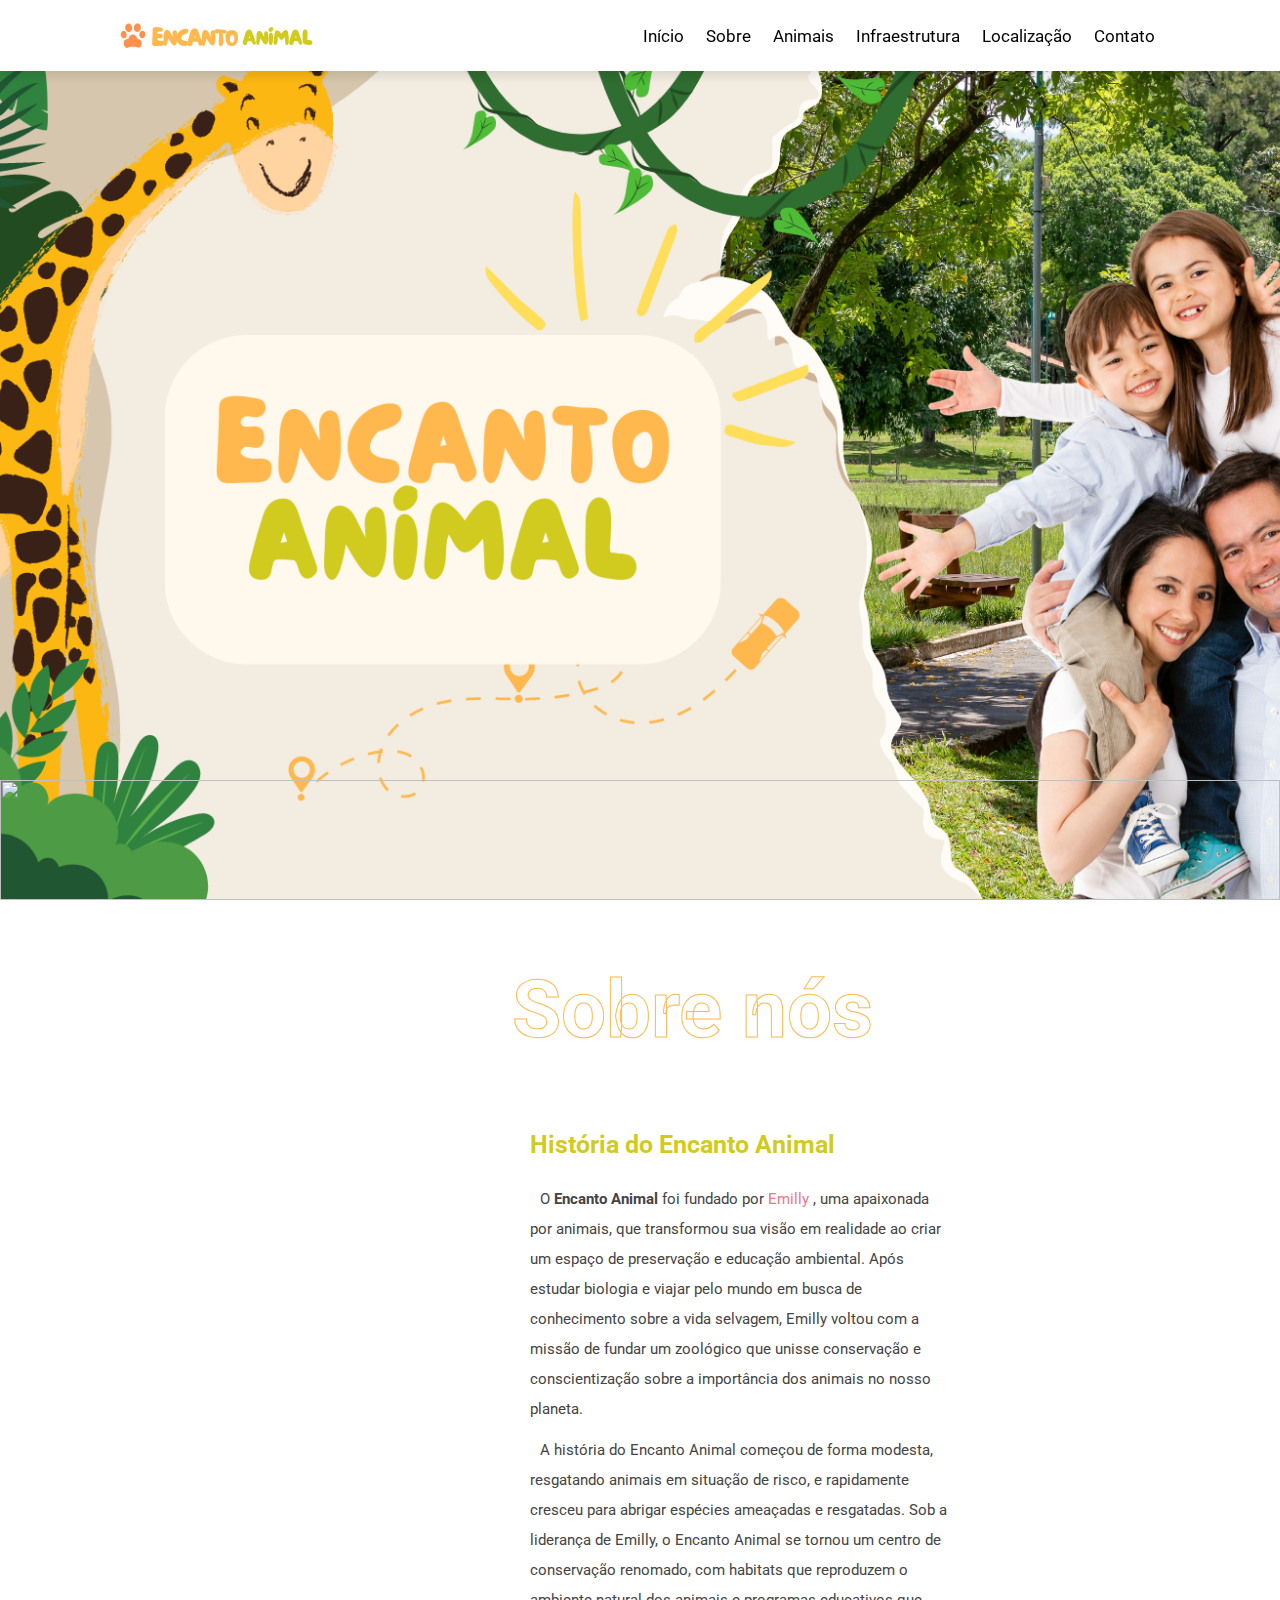
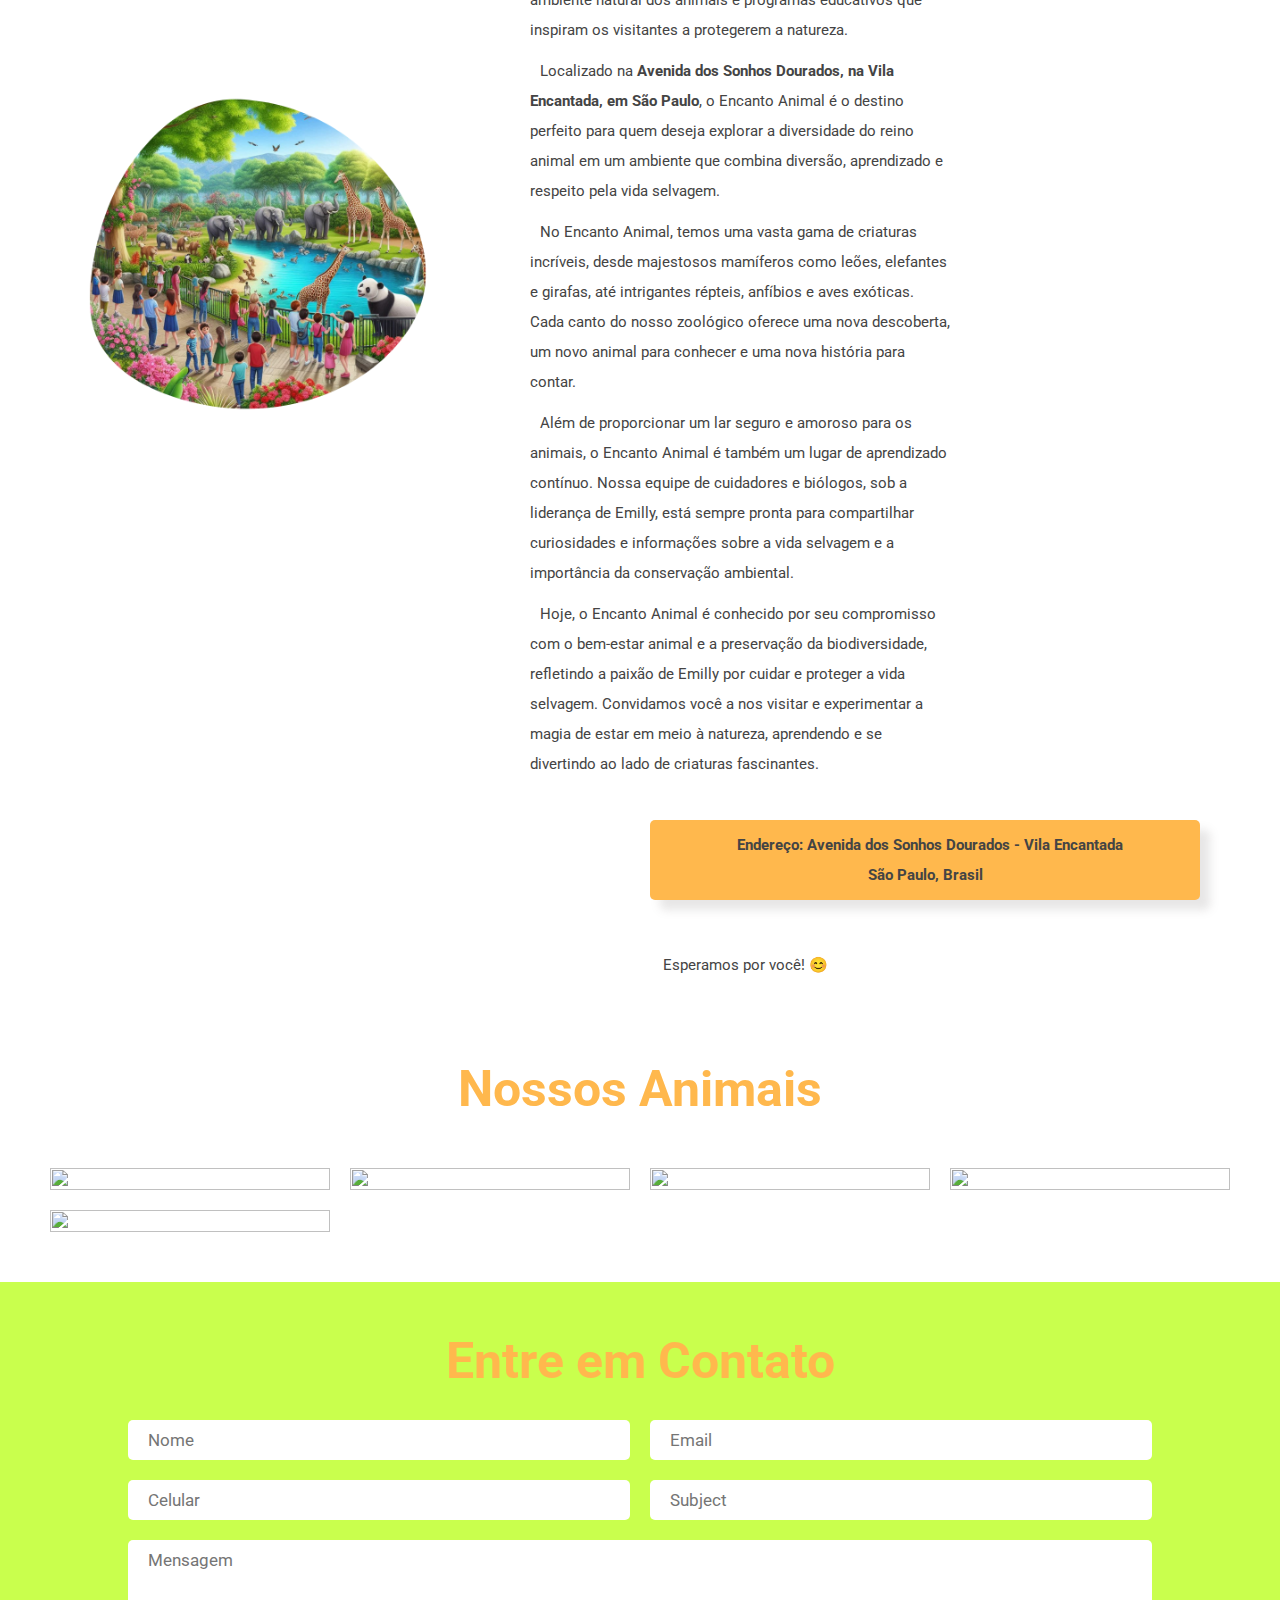
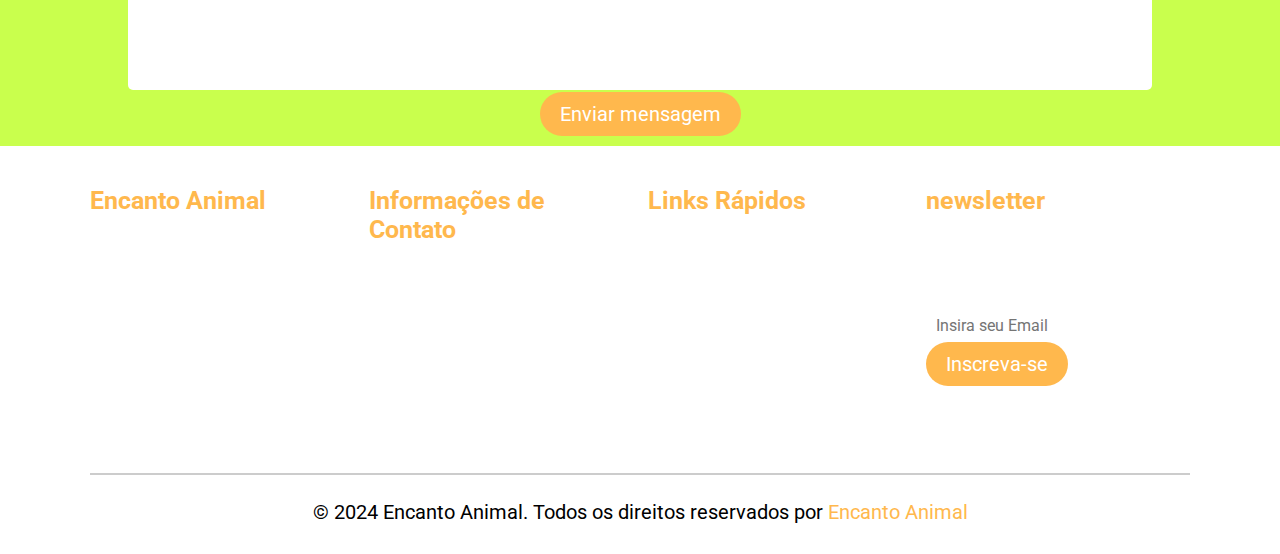
==== index.html @ f7ef031a "commit 27/08" ====
<!DOCTYPE html>
<html lang="pt-br">
<head>
    <meta charset="UTF-8">
    <meta http-equiv="X-UA-Compatible" content="IE=edge">
    <meta name="viewport" content="width=device-width, initial-scale=1.0">
    <title>Encanto Animal</title>
    <link rel="stylesheet" href="styles/style.css">
    <link rel="stylesheet" href="https://fonts.googleapis.com/css2?family=Material+Symbols+Outlined:opsz,wght,FILL,GRAD@24,400,0,0" />
    <link rel="stylesheet" href="https://unpkg.com/leaflet/dist/leaflet.css" />
    <link rel="shortcut icon" href="img/icon.png" type="image/x-icon">

</head>
<body>
    <main>
        <header class="header">
            <a href="#" class="logo"> <img src="img/logo.png" alt="" width="200px"></a>
            <nav class="navbar">
                <a href="#home">Início</a>
                <a href="#about">Sobre</a>
                <a href="#animais">Animais</a>
                <a href="#animais">Infraestrutura</a>
                <a href="#animais">Localização</a>
                <a href="#contact">Contato</a>
            </nav>
            <!-- <div class="icons">
                <div id="login-btn" class="fas fa-user"></div>
                <div id="menu-btn" class="fas fa-bars"></div>
            </div> -->
        </header>

        <section class="home" id="home">
            <!-- <div class="content">
                <h3>enjoy the wonderful <br>
                adventure of the <br> animals</h3>
                <a href="#" class="btn"> meet teh zoo</a>
            </div> -->
            <img src="img/bottom_wave.png" alt="" class="wave">

        </section>

        <section class="about" id="about">

            <h2 class="deco-title">Sobre nós</h2>

            <article class="box-container">

                <div class="image">
                    <img src="img/about2.png" alt="">
                </div>

                <div class="content">
                    <h3 class="title"> História do Encanto Animal</h3>
                        <p>O <strong>Encanto Animal</strong> foi fundado por<a href="https://github.com/emillymoitinho" target="_blank"> Emilly </a>, uma apaixonada por animais, que transformou sua visão em realidade ao criar um espaço de preservação e educação ambiental. Após estudar biologia e viajar pelo mundo em busca de conhecimento sobre a vida selvagem, Emilly voltou com a missão de fundar um zoológico que unisse conservação e conscientização sobre a importância dos animais no nosso planeta.</p> <br>
                        <p>A história do Encanto Animal começou de forma modesta, resgatando animais em situação de risco, e rapidamente cresceu para abrigar espécies ameaçadas e resgatadas. Sob a liderança de Emilly, o Encanto Animal se tornou um centro de conservação renomado, com habitats que reproduzem o ambiente natural dos animais e programas educativos que inspiram os visitantes a protegerem a natureza.</p> <br>
                        <p>Localizado na <strong>Avenida dos Sonhos Dourados, na Vila Encantada, em São Paulo</strong>, o Encanto Animal é o destino perfeito para quem deseja explorar a diversidade do reino animal em um ambiente que combina diversão, aprendizado e respeito pela vida selvagem.</p> <br>
                    
                        <p>No Encanto Animal, temos uma vasta gama de criaturas incríveis, desde majestosos mamíferos como leões, elefantes e girafas, até intrigantes répteis, anfíbios e aves exóticas. Cada canto do nosso zoológico oferece uma nova descoberta, um novo animal para conhecer e uma nova história para contar.</p> <br>
                        <p>Além de proporcionar um lar seguro e amoroso para os animais, o Encanto Animal é também um lugar de aprendizado contínuo. Nossa equipe de cuidadores e biólogos, sob a liderança de Emilly, está sempre pronta para compartilhar curiosidades e informações sobre a vida selvagem e a importância da conservação ambiental.</p> <br>
                        <p>Hoje, o Encanto Animal é conhecido por seu compromisso com o bem-estar animal e a preservação da biodiversidade, refletindo a paixão de Emilly por cuidar e proteger a vida selvagem. Convidamos você a nos visitar e experimentar a magia de estar em meio à natureza, aprendendo e se divertindo ao lado de criaturas fascinantes.</p>
                    <br>
                    <p class="destaque">Endereço: Avenida dos Sonhos Dourados - Vila Encantada <br>
                        São Paulo, Brasil</p>

                    <p class="destaque2">Esperamos por você! 😊
                    </p>


                    <!-- <div class="icons-container">
                        <div class="icons">
                            <i class="fas fa-graduation-cap"></i>
                            <h3>we educate</h3>
                        </div>
                        <div class="icons">
                            <i class="fas fa-bullhorn"></i>
                            <h3>we play</h3>
                        </div>
                        <div class="icons">
                            <i class="fas fa-book-opn"></i>
                            <h3>getting to know</h3>
                        </div>
                    <div> -->
                       
                </div>

            </article>

        </section>

        <section class="animais" id="animais">

            <h2 class="heading"> Nossos Animais</h2>
    
            <div class="box-container">
    
                <div class="box">
                    
                    <a href="animais/aves.html" target="_blank">
                        <img src="img/aves.jpg" alt="">
                        <div class="content">
                        <h3>Aves</h3>
                        <a href="animais/aves.html" class="btn" target="_blanck">Mais detalhes</a>
                    </div>
                    </a>
                </div>
    
                <div class="box">
                    <img src="img/repteis.jpg" alt="">
                    <a href="animais/repteis.html" target="_blank">
                        <div class="content">
                            <h3>Répteis</h3>
                            <a href="animais/repteis.html" class="btn" target="_blanck">Mais detalhes</a>
                        </div>
                    </a>
                </div>
    
                <div class="box">
                    <img src="img/mamiferos.jpg" alt="">
                    <a href="animais/mamiferos.html" target="_blank">
                        <div class="content">
                            <h3>Mamíferos</h3>
                            <a href="animais/mamiferos.html" class="btn" target="_blanck">Mais detalhes</a>
                        </div>
                    </a>
                </div>
    
                <div class="box">
                    <img src="img/peixe.jpg" alt="">
                    <a href="animais/peixes.html" target="_blank">
                        <div class="content">
                            <h3>Peixes</h3>
                            <a href="animais/peixes.html" target="_blank" class="btn">Mais detalhes</a>
                        </div>
                    </a>
                </div>

                <div class="box">
                    <img src="img/anfibios.jpeg" alt="">
                    <a href="animais/anfibios.html" target="_blank">
                        <div class="content">
                            <h3>Anfíbios</h3>
                            <a href="animais/anfibios.html" class="btn" target="_blanck">Mais detalhes</a>
                        </div>
                    </a>
                </div>
    
            </div>
    
        </section>

        <!-- LOCALIZAÇÃO 
        <section class="local">
            <h2 class="heading">Localização</h2>

            <div class="local">
                <p> Estamos Localizados em: </p>
                <p>Rua Avenida dos Sonhos Dourados, Vila Encantada - São Paulo - Brasil</p>
            </div>

            <div id="map"></div> 
        </section> -->

  <!-- <script src="https://unpkg.com/leaflet/dist/leaflet.js"></script>
  <script>
    // Inicialize o mapa com coordenadas fictícias e nível de zoom
    var map = L.map('map').setView([-23.5505, -46.6333], 13);

    // Adicione a camada de tile do OpenStreetMap
    L.tileLayer('https://{s}.tile.openstreetmap.org/{z}/{x}/{y}.png', {
      attribution: '&copy; <a href="https://www.openstreetmap.org/copyright">OpenStreetMap</a> contributors'
    }).addTo(map);

    // Adicione um marcador com uma pop-up
    L.marker([-23.5505, -46.6333]).addTo(map)
      .bindPopup('Avenida dos Sonhos Dourados, Vila Encantada, São Paulo, Brasil')
      .openPopup();
  </script> -->

  <section class="contact" id="contact">

    <h2 class="headingContact">Entre em Contato</h2>

    <form action="">

        <div class="inputBox">
            <input type="text" placeholder="Nome">
            <input type="email" placeholder="Email">
        </div>

        <div class="inputBox">
            <input type="number" placeholder="Celular">
            <input type="text" placeholder="subject">
        </div>

        <textarea name="" id="" cols="30" rows="10" placeholder="Mensagem"></textarea>

        <a href="#" class="btn">Enviar mensagem</a>

    </form>

</section>


<section class="footer">

    <div class="box-container">

        <div class="box">
            <h3><i class="fas fa-paw"></i> Encanto Animal</h3>
            <p>Lorem ipsum dolor sit amet consectetur adipisicing elit.</p>
            <p class="links"><i class="fas fa-clock"></i>Segunda - Sábado</p>
            <p class="days">7:00AM - 20:00PM</p>
            <p class="links"><i class="fas fa-clock"></i>Domingo e Feriados</p>
            <p class="days">9:00AM - 18:00PM</p>
        </div>

        <div class="box">
            <h3>Informações de Contato</h3>
            <a href="#" class="links"><i class="fas fa-phone"></i> (11) 5555-1234</a>
            <a href="#" class="links"><i class="fas fa-phone"></i> (11) 95555-1234.</a>
            <a href="#" class="links"><i class="fas fa-envelope"></i> contato@encantoanimalzoo.com.br</a>
            <a href="#" class="links"><i class="fas fa-map-marker-alt"></i> São Paulo, Brasil</a>
        </div>

        <div class="box">
            <h3>Links Rápidos</h3>
            <a href="#" class="links"> <i class="fas fa-arrow-right"></i>Início</a>
            <a href="#" class="links"> <i class="fas fa-arrow-right"></i>Sobre</a>
            <a href="#" class="links"> <i class="fas fa-arrow-right"></i>Animais</a>
            <a href="#" class="links"> <i class="fas fa-arrow-right"></i>Infraestrutura</a>
            <a href="#" class="links"> <i class="fas fa-arrow-right"></i>Localização</a>
            <a href="#" class="links"> <i class="fas fa-arrow-right"></i>Contato</a>
        </div>

        <div class="box">
            <h3>newsletter</h3>
            <p>Inscreva-se para receber as últimas atualizações</p>
            <input type="email" placeholder="Insira seu Email" class="email">
            <a href="#" class="btn">Inscreva-se</a>
            <div class="share">
                <a href="#" class="fab fa-facebook-f"></a>
                <a href="#" class="fab fa-twitter"></a>
                <a href="#" class="fab fa-instagram"></a>
                <a href="#" class="fab fa-linkedin"></a>
            </div>
        </div>

    </div>

    <div class="credit">&copy; 2024 Encanto Animal. Todos os direitos reservados por <a href="#" class="link">Encanto Animal</a></div>

</section>

       

    </main>

</body>
</html>
---- styles/style.css ----
@charset "UTF-8";
@import url('https://fonts.googleapis.com/css2?family=Roboto:ital,wght@0,100;0,300;0,400;0,500;0,700;0,900;1,100;1,300;1,400;1,500;1,700;1,900&display=swap');

* {
    margin: 0;
    padding: 0;
    font-family: "Roboto", sans-serif;
    box-sizing: border-box;
    outline: none;
    border: none;
    text-decoration: none;
    transition: .2s linear;
}

:root {
    --main: #FFB84D ;
    --fundo: #f1e1d2;
    --preto: #000;
    --branco: #fff;
    --laranja_claro: #FFCE4D;
    --verde: #D1CB1F;
    --verde_claro: #C9FF4D;
    --sombra: 0 .5rem 1rem rgba(0, 0, 0, 0.1);

}

html {
    font-size: 10px;
    overflow-x: hidden;
    scroll-behavior: smooth;
    scroll-padding-top: 4rem;
}

html::-webkit-scrollbar {
    width: 1rem;
}

html::-webkit-scrollbar-track{
    background: transparent;
}

html::-webkit-scrollbar-thumb {
    background: var(--main);
    border-radius: 5rem;
}

.header {
    position: fixed;
    top: 0;
    left: 0;
    right: 0;
    z-index: 1000;
    background-color: var(--branco);
    box-shadow: var(--sombra);
    display: flex;
    align-items: center;
    justify-content: space-between;
    padding: 2rem 9%;
}

/* .header .logo {
 
    font-size: 2.5rem;
    font-weight: bolder;
    color: var(--preto);
    nome da logo
} */




.header  .navbar a {
    font-size: 1.7rem;
    color: var(--preto);
    margin: 0 1rem;
    cursor: pointer;
}

.header .navbar a:hover {
    /* text-decoration: underline; */
    color: var(--laranja_claro);
}

.header .icons div {
    font-size: 2.5rem;
    margin-left: 1.7rem;
    cursor: pointer;
    color: var(--preto);
}

.header .icons div:hover{
    color: var(--main)
}

#map {
    height: 500px;
    width: 50%;
    display: block;
    margin: 0 auto;
    margin-top: 50px;
    border-radius: 10px;
  }


.home{
    min-height: 100vh;
    display: flex;
    align-items: center;
    background: url(../img/capa.png) no-repeat;
    background-size: cover;
    
}

/* .home .content{
    max-width: 60rem;
} */

.home .wave{
    position: absolute;
    bottom: 0; 
    left: 0;
    width: 100%;
    height: 12rem;
}

.about .box-container{
    display: flex;
    align-items: center;
    flex-wrap: wrap;
    gap: 10rem;
    padding: 80px;
    margin-top: 150px;
}

.about .deco-title{
    font-size: 8rem;
    font-weight: 700;
    white-space: nowrap;
    line-height: 0.5;
    color: transparent;
    -webkit-text-fill-color: transparent;
    -webkit-text-stroke: 1px var(--main);
    transform-origin: top left;
    /* transform: rotate(0.25turn); */
    /* margin: 100px 0px -80px 100px; */
    position: absolute;
    top: 110%;
    left: 40%;
    z-index: -1;

}

.about .content .destaque {
  background-color: var(--main);
  text-align: center;
  width: 550px;
  margin: 30px 0px 50px 120px;
  box-shadow: 10px 10px 10px rgba(128, 126, 126, 0.192);

}

.about .content p.destaque {
  padding: 10px;
  border-radius: 5px;
  font-weight: bold;
}

.about .content .destaque2 {
  text-align: center;
}

.about .box-container .image{
    flex: 0.5 1 31rem;
}

.about .box-container .image img{
    width: 100%;
   
}

.about .content {
    flex: 1 1 41rem;
}

.about .content .title {
    font-size: 2.5rem;
    color: var(--verde);
    padding-bottom: 25px;
}

.about .content p{
    font-size: 1.5rem;
    color: #444;
    padding-right: 250px;
    line-height: 2;
    text-indent: 10px;
}

.about .content a {
  color: rgb(236, 118, 137);
}

.about .content a:hover {
  background-color: pink;
  border-radius: 5px;
}

/* .about .content .icons-container{
    display: flex;
    flex-wrap: wrap;
    gap: 5rem;
    margin-top: 3rem;
}

.about .content .icons-container .icons {
    flex: 1 1 16rem;
    text-align: center;
    background: var(--fundo);
    padding: 3rem 2rem;
} */

/* .animal {
    
} */
.animais .box-container{
    display: grid;
    grid-template-columns: repeat(auto-fit, minmax(25rem,1fr));
    gap: 2rem;
    padding: 50px;
  }
  
  .animais .box-container .box{
    height: 100%;
    position: relative;
    overflow: hidden;
  }

  .heading {
    color: var(--main);
    font-size: 5rem;
    text-align: center;
  }
  
  .animais .box-container .box img{
    height: 100%;
    width: 100%;
    object-fit: cover;
  }
  
  .animais .box-container .box:hover img{
    transform: scale(1.1);
  
  }

  
  .animais .box-container .box .content{
    text-align: center;
    position: absolute;
    bottom: 0;
    left: 0; right: 0;
    bottom: 30px;
    padding: 20px;
    z-index: 1;
    transition: 0.5s ease;
  }
  
  .animais .box-container .box:hover::after{
    content: '';
    position: absolute;
    top: 0; left: 0;
    width: 100%;
    height: 100%;
    background: var(--preto);
    opacity: 0.5;
    transition: 0.5s ease;

  }
  
  .animais .box-container .box .content h3{
    text-align: center;
    font-size: 3rem;
    color: var(--branco);
    margin-bottom: 150px;
  }
  
  .animais .box-container .box:is(:hover, :focus-within) .content{
    transform: translateY(-20px);
  }
  
  .box .btn {
    background-color: var(--main);
    padding: 10px 20px 10px 20px;
    border-radius: 30px;
    font-size: 2rem;
    color: var(--branco);
    margin-bottom: 20px;
  }


  .contact{
    background: var(--verde_claro);
  }

  .contact .btn {
    background-color: var(--main);
    padding: 10px 20px 10px 20px;
    border-radius: 30px;
    font-size: 2rem;
    color: var(--branco);
    margin-top: 20px;
    margin-bottom: 20px;
  }

  .headingContact {
    color: var(--main);
    font-size: 5rem;
    text-align: center;
    padding-top: 50px;
  }
  
  .contact form{
    padding: 2rem 10%;
    text-align: center;
  }
  
  .contact form .inputBox{
    display: flex;
    flex-wrap: wrap;
    justify-content: space-between;
  }
  
  .contact form .inputBox input,
  .contact form textarea{
    font-size: 1.7rem;
    width: 49%;
    padding: 1rem 2rem;
    margin: 1rem 0;
    border-radius: .5rem;
    text-transform: none;
  }
  
  .contact form .inputBox input::placeholder,
  .contact form textarea::placeholder{
    text-transform: capitalize;
  }
  
  .contact form textarea{
    height: 15rem;
    resize: none;
    width: 100%;
  }
  
  /* end */
  
  /* footer */
  
  .footer{
    background: url(../img/footer.jpg) no-repeat;
    background-size: cover;
    padding: 3rem 7%;
  }
  
  .footer .box-container{
    display: grid;
    grid-template-columns: repeat(auto-fit, minmax(25rem, 1fr));
    gap: 1.5rem;
  }
  
  .footer .box-container .box h3{
    font-size: 2.5rem;
    color: var(--main);
    padding: 1rem 0;
  }
  
  .footer .box-container .box p{
    font-size: 1.5rem;
    line-height: 1.8;
    color: var(--branco);
    padding: 1rem 0;
  }
  
  .footer .box-container .box .links{
    display: block;
    font-size: 1.5rem;
    color: var(--branco);
    padding: 1rem 0;
  }
  
  .footer .box-container .box .links i{
    color: var(--main);
    padding-right: .5rem;
  }
  
  .footer .box-container .box .links:hover i{
    padding-right: 2rem;
  }
  
  .footer .box-container .box .days{
    margin-left: 2.2rem;
    line-height: .2;
  }
  
  .footer .box-container .box .email{
    width: 100%;
    margin: .7rem 0;
    padding: 1rem;
    border-radius: .5rem;
    background: var(--branco);
    font-size: 1.6rem;
    color: var(--black);
    text-transform: none;
  }
  
  .footer .box-container .box .share a{
    height: 3rem;
    width: 3rem;
    line-height: 3rem;
    color: var(--preto);
    background: var(--branco);
    font-size: 1.2rem;
    border-radius: 5rem;
    margin-right: .8rem;
    text-align: center;
    margin-top: 1.4rem;
  }
  
  .footer .box-container .box .share a:hover{
    background: var(--main);
  }
  
  .footer .credit{
    font-size: 2rem;
    text-align: center;
    margin-top: 2rem;
    padding-top: 2.5rem;
    color: var(--preto);
    border-top: .2rem solid rgba(0, 0, 0, 0.2);
  }
  
  .footer .credit .link{
    color: var(--main);
  }
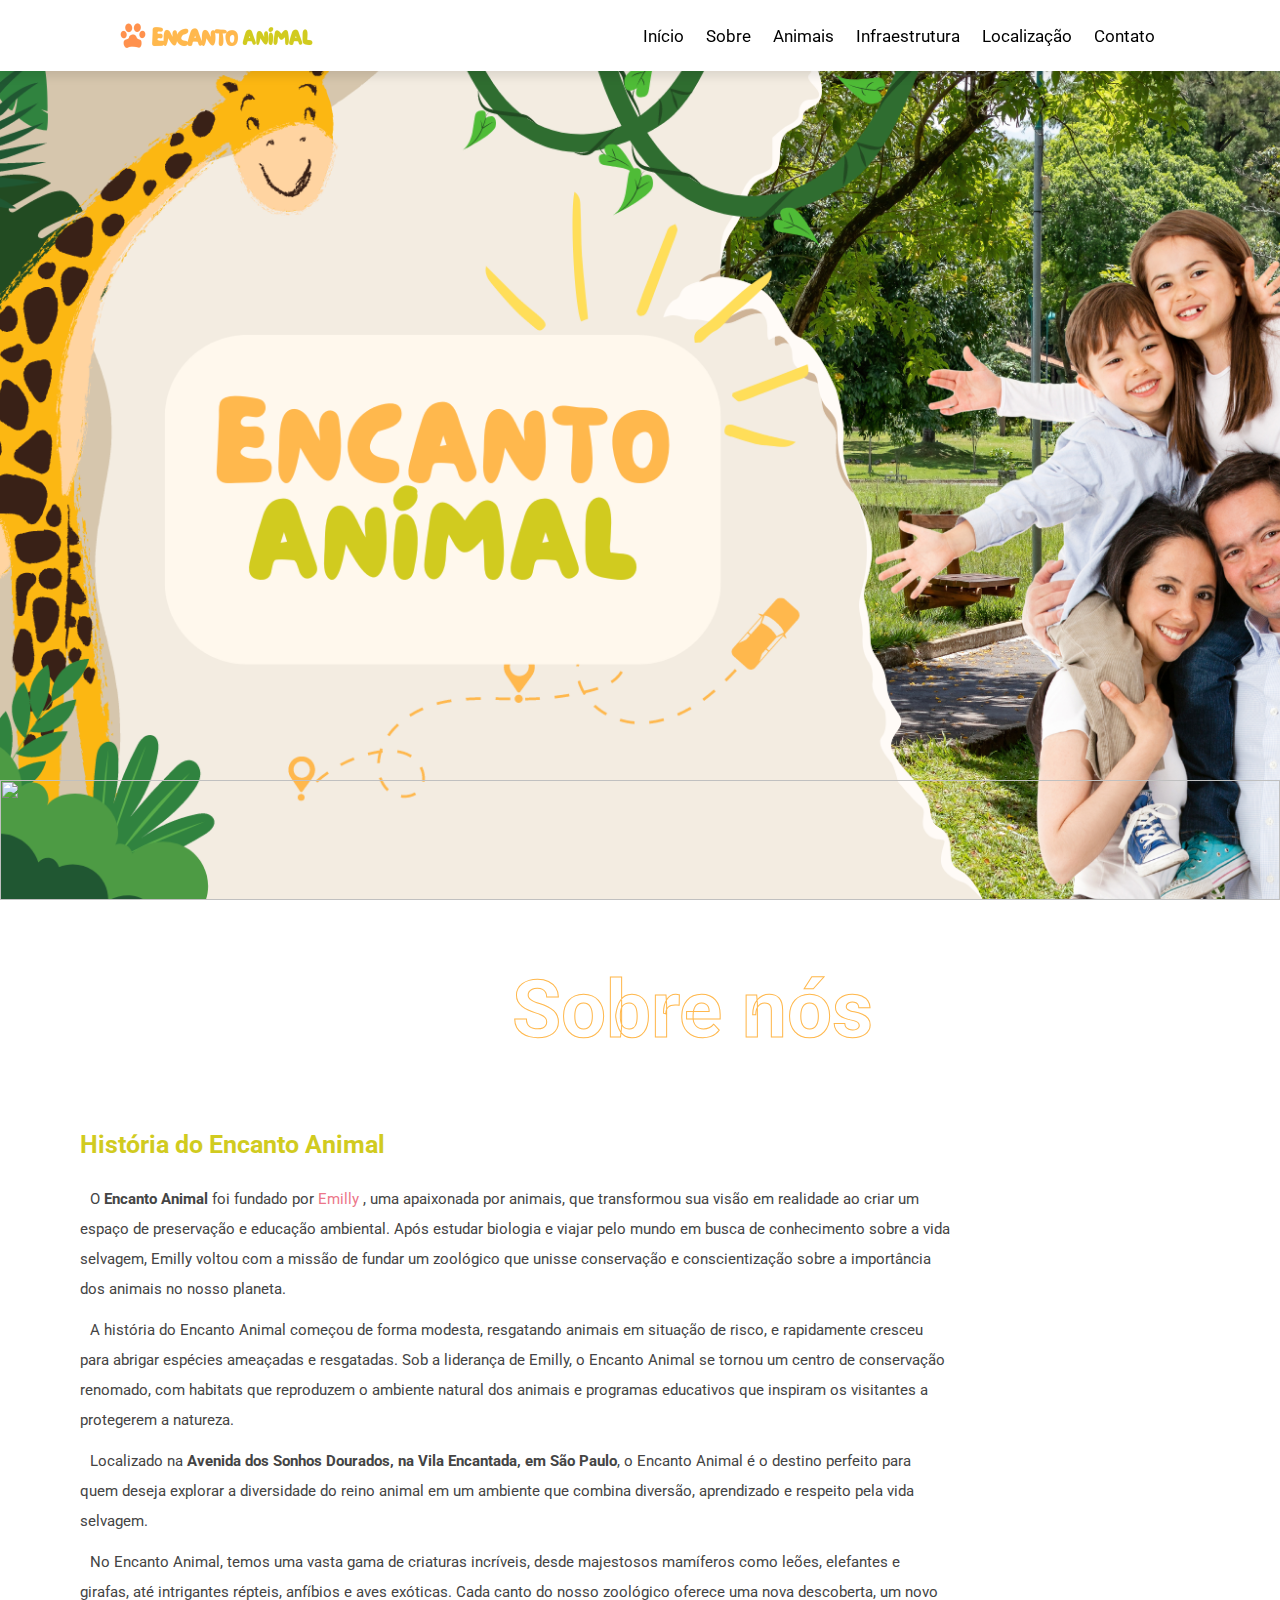
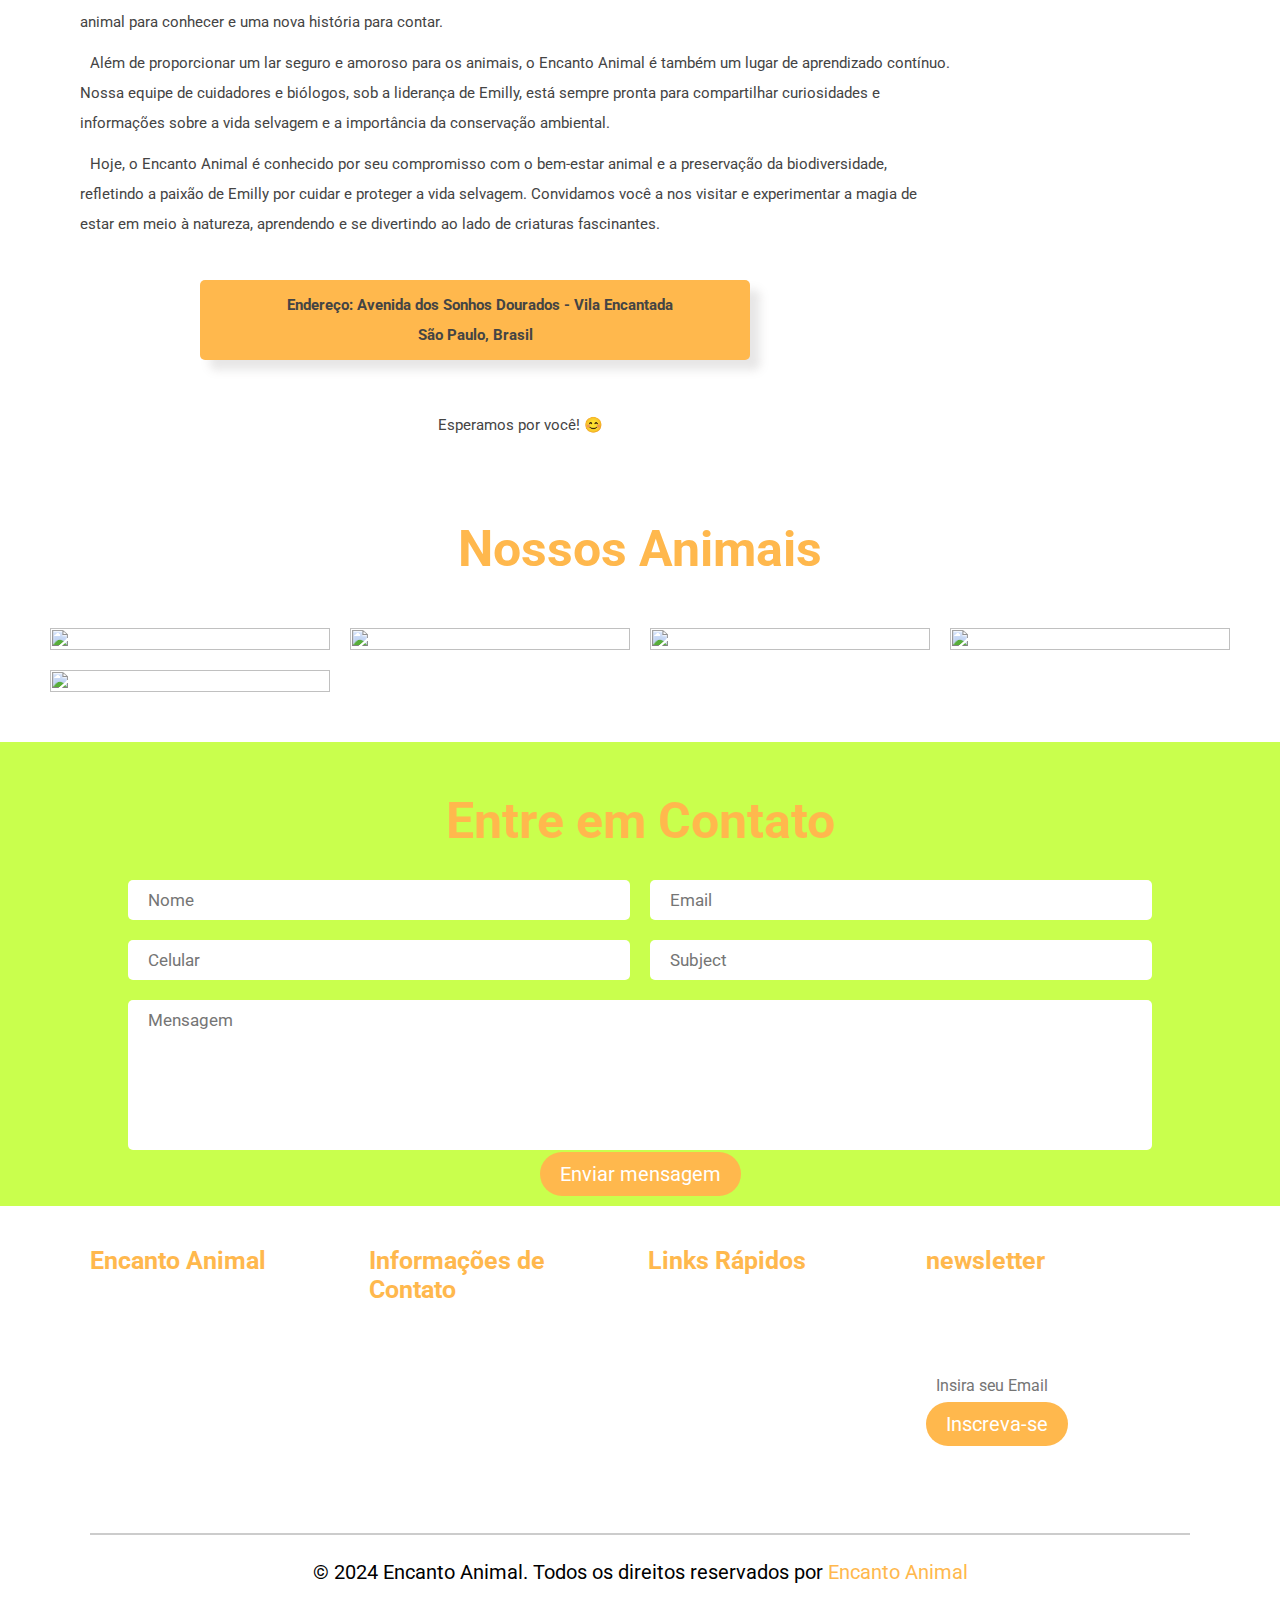
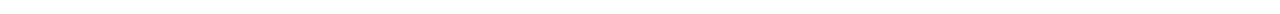
==== commit 68a24884: "add home animais" ====
--- a/index.html
+++ b/index.html
@@ -45,9 +45,9 @@
 
             <article class="box-container">
 
-                <div class="image">
+                <!-- <div class="image">
                     <img src="img/about2.png" alt="">
-                </div>
+                </div> -->
 
                 <div class="content">
                     <h3 class="title"> História do Encanto Animal</h3>
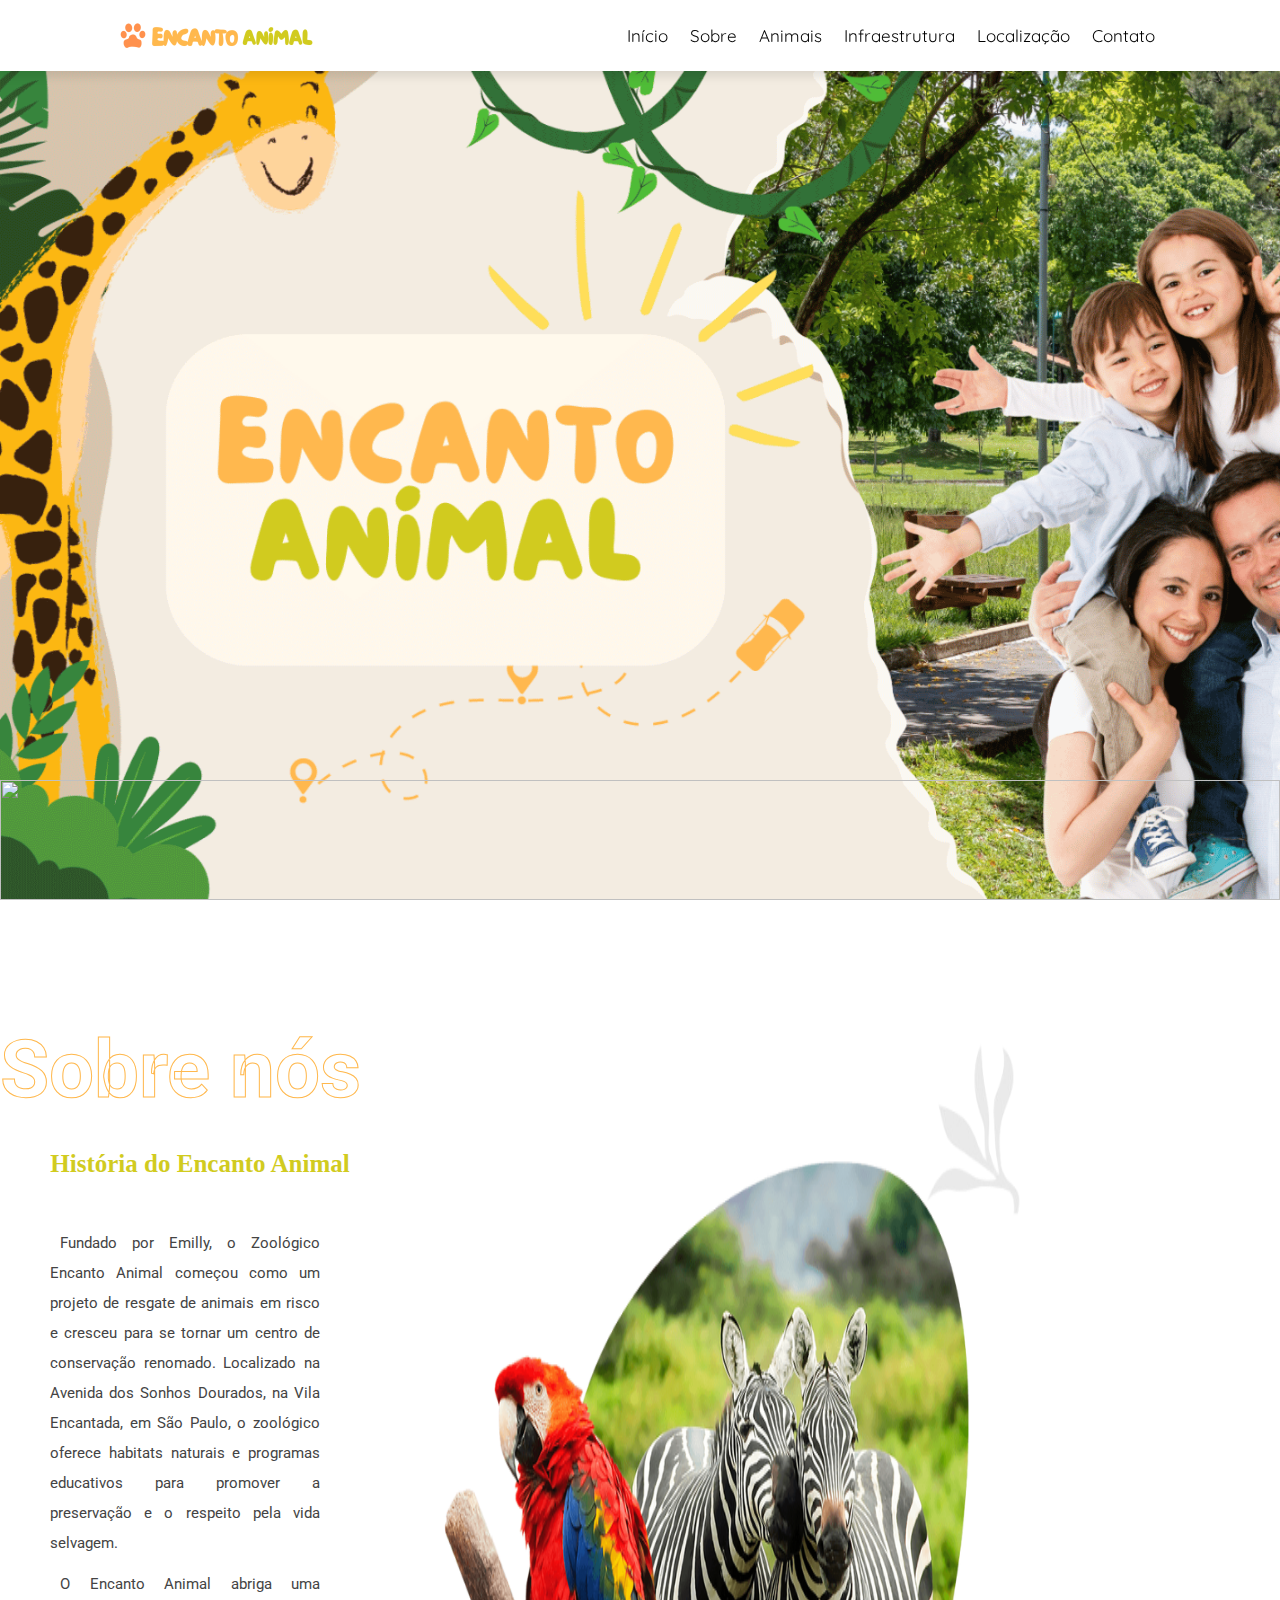
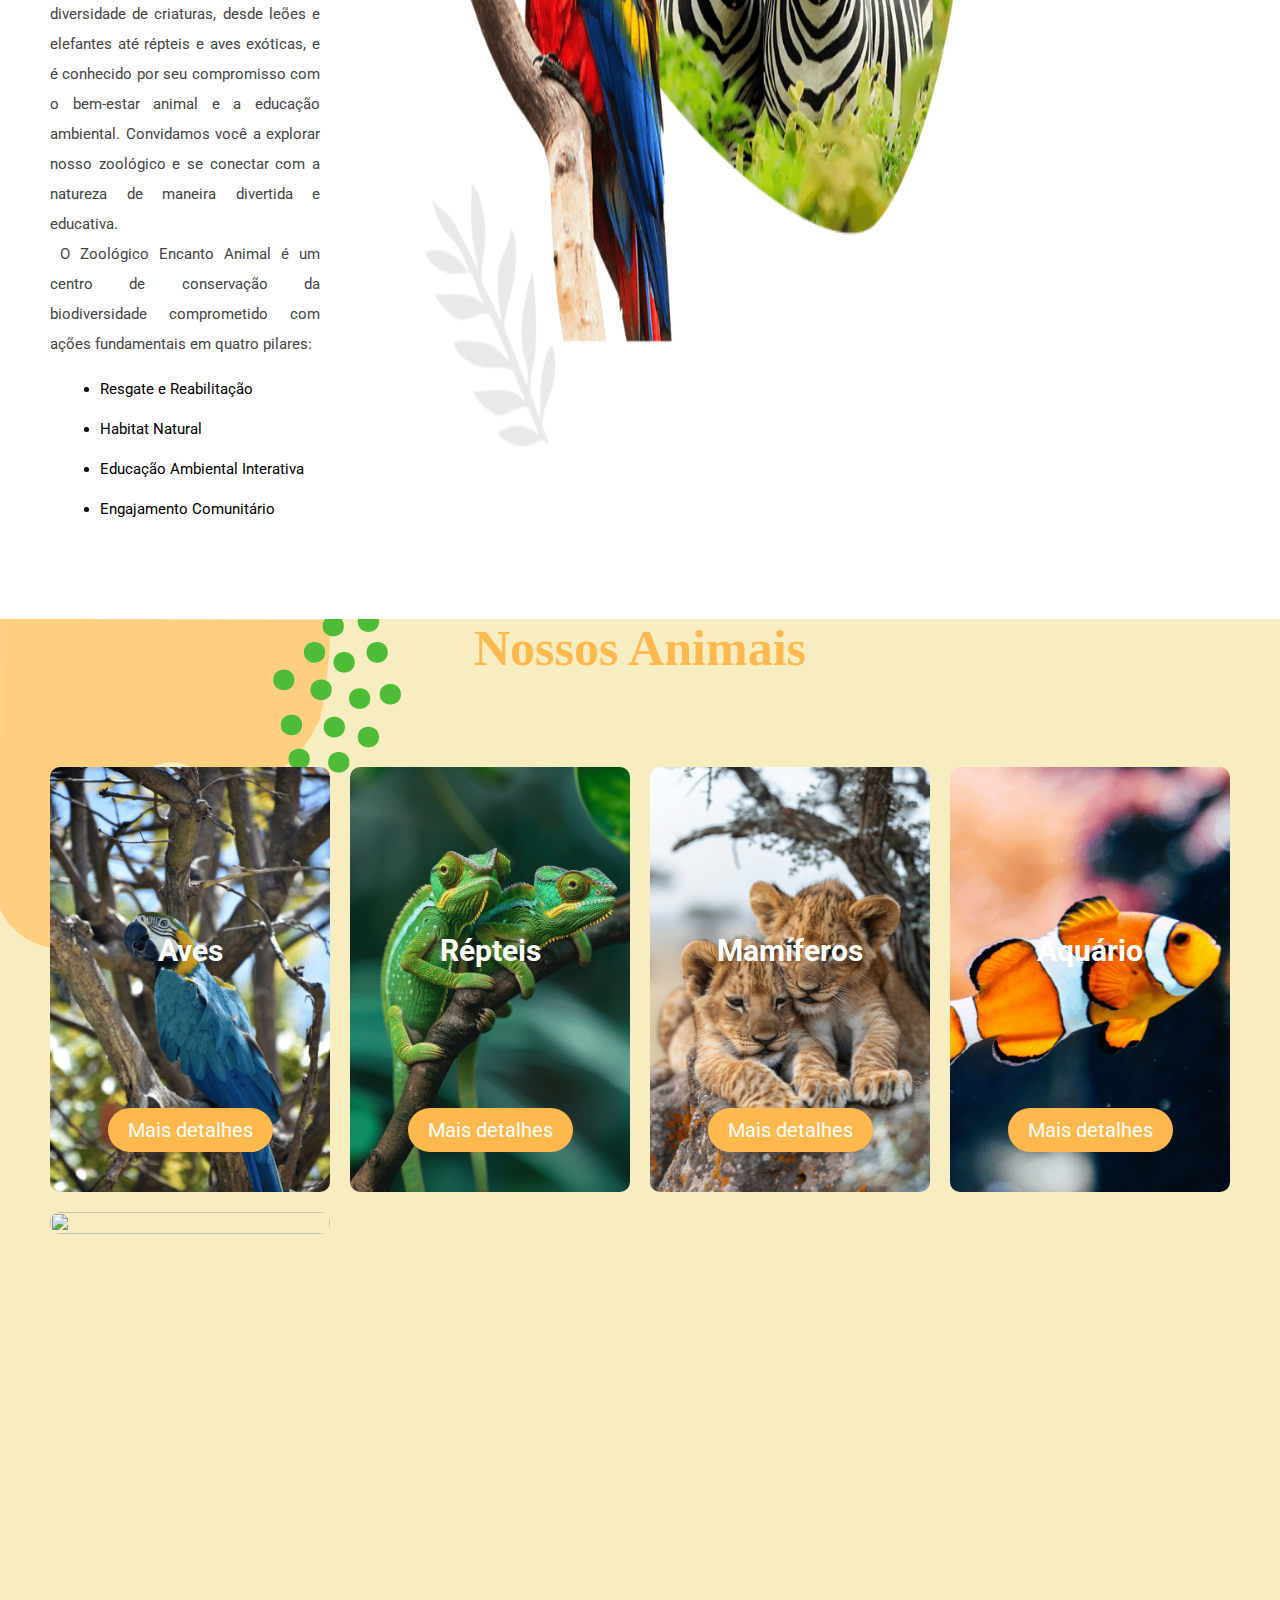
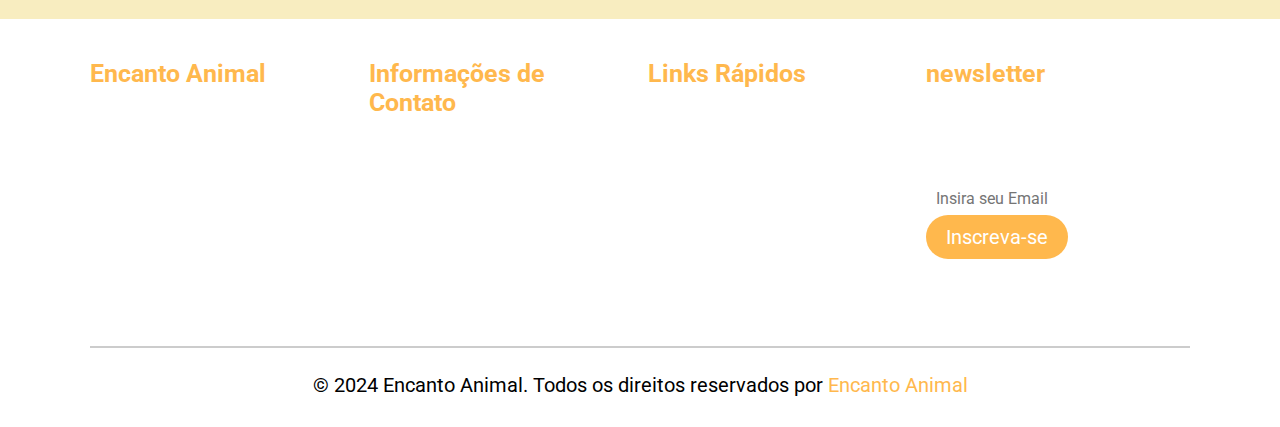
==== commit b4a4e411: "finished 31/08" ====
--- a/index.html
+++ b/index.html
@@ -6,8 +6,7 @@
     <meta name="viewport" content="width=device-width, initial-scale=1.0">
     <title>Encanto Animal</title>
     <link rel="stylesheet" href="styles/style.css">
-    <link rel="stylesheet" href="https://fonts.googleapis.com/css2?family=Material+Symbols+Outlined:opsz,wght,FILL,GRAD@24,400,0,0" />
-    <link rel="stylesheet" href="https://unpkg.com/leaflet/dist/leaflet.css" />
+    <link rel="stylesheet" href="https://fonts.googleapis.com/css2?family=Material+Symbols+Outlined:opsz,wght,FILL,GRAD@20..48,100..700,0..1,-50..200" />
     <link rel="shortcut icon" href="img/icon.png" type="image/x-icon">
 
 </head>
@@ -30,58 +29,44 @@
         </header>
 
         <section class="home" id="home">
-            <!-- <div class="content">
-                <h3>enjoy the wonderful <br>
-                adventure of the <br> animals</h3>
-                <a href="#" class="btn"> meet teh zoo</a>
-            </div> -->
+
             <img src="img/bottom_wave.png" alt="" class="wave">
 
         </section>
 
         <section class="about" id="about">
 
-            <h2 class="deco-title">Sobre nós</h2>
-
             <article class="box-container">
 
-                <!-- <div class="image">
-                    <img src="img/about2.png" alt="">
-                </div> -->
-
                 <div class="content">
+
+                    <h2 class="deco-title">Sobre nós</h2>
+
                     <h3 class="title"> História do Encanto Animal</h3>
-                        <p>O <strong>Encanto Animal</strong> foi fundado por<a href="https://github.com/emillymoitinho" target="_blank"> Emilly </a>, uma apaixonada por animais, que transformou sua visão em realidade ao criar um espaço de preservação e educação ambiental. Após estudar biologia e viajar pelo mundo em busca de conhecimento sobre a vida selvagem, Emilly voltou com a missão de fundar um zoológico que unisse conservação e conscientização sobre a importância dos animais no nosso planeta.</p> <br>
-                        <p>A história do Encanto Animal começou de forma modesta, resgatando animais em situação de risco, e rapidamente cresceu para abrigar espécies ameaçadas e resgatadas. Sob a liderança de Emilly, o Encanto Animal se tornou um centro de conservação renomado, com habitats que reproduzem o ambiente natural dos animais e programas educativos que inspiram os visitantes a protegerem a natureza.</p> <br>
-                        <p>Localizado na <strong>Avenida dos Sonhos Dourados, na Vila Encantada, em São Paulo</strong>, o Encanto Animal é o destino perfeito para quem deseja explorar a diversidade do reino animal em um ambiente que combina diversão, aprendizado e respeito pela vida selvagem.</p> <br>
+
+                    <p>Fundado por Emilly, o Zoológico Encanto Animal começou como um projeto de resgate de animais em risco e cresceu para se tornar um centro de conservação renomado. Localizado na Avenida dos Sonhos Dourados, na Vila Encantada, em São Paulo, o zoológico oferece habitats naturais e programas educativos para promover a preservação e o respeito pela vida selvagem. </p>
+
+                    <br>
+                        
+                    <p>O Encanto Animal abriga uma diversidade de criaturas, desde leões e elefantes até répteis e aves exóticas, e é conhecido por seu compromisso com o bem-estar animal e a educação ambiental. Convidamos você a explorar nosso zoológico e se conectar com a natureza de maneira divertida e educativa.</p>
+
+                    <p>O Zoológico Encanto Animal é um centro de conservação da biodiversidade comprometido com ações fundamentais em quatro pilares:</p>
+
+                    <ul>
+                        <li>Resgate e Reabilitação</li>
+                        
+                        <li>Habitat Natural</li>
+                        
+                        <li>Educação Ambiental Interativa</li>
+                        
+                        <li>Engajamento Comunitário</li>
+                    </ul>
                     
-                        <p>No Encanto Animal, temos uma vasta gama de criaturas incríveis, desde majestosos mamíferos como leões, elefantes e girafas, até intrigantes répteis, anfíbios e aves exóticas. Cada canto do nosso zoológico oferece uma nova descoberta, um novo animal para conhecer e uma nova história para contar.</p> <br>
-                        <p>Além de proporcionar um lar seguro e amoroso para os animais, o Encanto Animal é também um lugar de aprendizado contínuo. Nossa equipe de cuidadores e biólogos, sob a liderança de Emilly, está sempre pronta para compartilhar curiosidades e informações sobre a vida selvagem e a importância da conservação ambiental.</p> <br>
-                        <p>Hoje, o Encanto Animal é conhecido por seu compromisso com o bem-estar animal e a preservação da biodiversidade, refletindo a paixão de Emilly por cuidar e proteger a vida selvagem. Convidamos você a nos visitar e experimentar a magia de estar em meio à natureza, aprendendo e se divertindo ao lado de criaturas fascinantes.</p>
-                    <br>
-                    <p class="destaque">Endereço: Avenida dos Sonhos Dourados - Vila Encantada <br>
-                        São Paulo, Brasil</p>
-
-                    <p class="destaque2">Esperamos por você! 😊
-                    </p>
-
-
-                    <!-- <div class="icons-container">
-                        <div class="icons">
-                            <i class="fas fa-graduation-cap"></i>
-                            <h3>we educate</h3>
-                        </div>
-                        <div class="icons">
-                            <i class="fas fa-bullhorn"></i>
-                            <h3>we play</h3>
-                        </div>
-                        <div class="icons">
-                            <i class="fas fa-book-opn"></i>
-                            <h3>getting to know</h3>
-                        </div>
-                    <div> -->
-                       
-                </div>
+
+                </div>
+                     
+                    <img src="img/img_about.png" alt="">
+                
 
             </article>
 
@@ -89,14 +74,14 @@
 
         <section class="animais" id="animais">
 
-            <h2 class="heading"> Nossos Animais</h2>
+            <h2 class="heading">Nossos Animais</h2>
     
             <div class="box-container">
     
                 <div class="box">
                     
                     <a href="animais/aves.html" target="_blank">
-                        <img src="img/aves.jpg" alt="">
+                        <img src="img/aves.png" alt="">
                         <div class="content">
                         <h3>Aves</h3>
                         <a href="animais/aves.html" class="btn" target="_blanck">Mais detalhes</a>
@@ -105,7 +90,7 @@
                 </div>
     
                 <div class="box">
-                    <img src="img/repteis.jpg" alt="">
+                    <img src="img/repteis.png" alt="">
                     <a href="animais/repteis.html" target="_blank">
                         <div class="content">
                             <h3>Répteis</h3>
@@ -115,7 +100,7 @@
                 </div>
     
                 <div class="box">
-                    <img src="img/mamiferos.jpg" alt="">
+                    <img src="img/mamiferos.png" alt="">
                     <a href="animais/mamiferos.html" target="_blank">
                         <div class="content">
                             <h3>Mamíferos</h3>
@@ -125,11 +110,11 @@
                 </div>
     
                 <div class="box">
-                    <img src="img/peixe.jpg" alt="">
-                    <a href="animais/peixes.html" target="_blank">
-                        <div class="content">
-                            <h3>Peixes</h3>
-                            <a href="animais/peixes.html" target="_blank" class="btn">Mais detalhes</a>
+                    <img src="img/peixe.png" alt="">
+                    <a href="animais/aquario.html" target="_blank">
+                        <div class="content">
+                            <h3>Aquário</h3>
+                            <a href="animais/aquario.html" target="_blank" class="btn">Mais detalhes</a>
                         </div>
                     </a>
                 </div>
@@ -148,8 +133,8 @@
     
         </section>
 
-        <!-- LOCALIZAÇÃO 
-        <section class="local">
+        <!-- LOCALIZAÇÃO  -->
+        <!-- <section class="local">
             <h2 class="heading">Localização</h2>
 
             <div class="local">
@@ -158,7 +143,7 @@
             </div>
 
             <div id="map"></div> 
-        </section> -->
+        </section> --> 
 
   <!-- <script src="https://unpkg.com/leaflet/dist/leaflet.js"></script>
   <script>
@@ -174,7 +159,7 @@
     L.marker([-23.5505, -46.6333]).addTo(map)
       .bindPopup('Avenida dos Sonhos Dourados, Vila Encantada, São Paulo, Brasil')
       .openPopup();
-  </script> -->
+  </script>
 
   <section class="contact" id="contact">
 
@@ -196,7 +181,7 @@
 
         <a href="#" class="btn">Enviar mensagem</a>
 
-    </form>
+    </form> -->
 
 </section>
 
--- a/styles/style.css
+++ b/styles/style.css
@@ -1,5 +1,13 @@
 @charset "UTF-8";
+
+/* Roboto */
 @import url('https://fonts.googleapis.com/css2?family=Roboto:ital,wght@0,100;0,300;0,400;0,500;0,700;0,900;1,100;1,300;1,400;1,500;1,700;1,900&display=swap');
+
+/* Quicksand */
+@import url('https://fonts.googleapis.com/css2?family=Quicksand:wght@300..700&display=swap');
+
+/* Coming Soon */
+@import url('https://fonts.googleapis.com/css2?family=Coming+Soon&family=Quicksand:wght@300..700&display=swap');
 
 * {
     margin: 0;
@@ -43,6 +51,8 @@
     background: var(--main);
     border-radius: 5rem;
 }
+
+/* BARRA DE NAVEGAÇÃO */
 
 .header {
     position: fixed;
@@ -58,22 +68,12 @@
     padding: 2rem 9%;
 }
 
-/* .header .logo {
- 
-    font-size: 2.5rem;
-    font-weight: bolder;
-    color: var(--preto);
-    nome da logo
-} */
-
-
-
-
 .header  .navbar a {
     font-size: 1.7rem;
     color: var(--preto);
     margin: 0 1rem;
     cursor: pointer;
+    font-family: "Quicksand", sans-serif;
 }
 
 .header .navbar a:hover {
@@ -81,26 +81,7 @@
     color: var(--laranja_claro);
 }
 
-.header .icons div {
-    font-size: 2.5rem;
-    margin-left: 1.7rem;
-    cursor: pointer;
-    color: var(--preto);
-}
-
-.header .icons div:hover{
-    color: var(--main)
-}
-
-#map {
-    height: 500px;
-    width: 50%;
-    display: block;
-    margin: 0 auto;
-    margin-top: 50px;
-    border-radius: 10px;
-  }
-
+/* HOME  */
 
 .home{
     min-height: 100vh;
@@ -109,11 +90,8 @@
     background: url(../img/capa.png) no-repeat;
     background-size: cover;
     
-}
-
-/* .home .content{
-    max-width: 60rem;
-} */
+    
+}
 
 .home .wave{
     position: absolute;
@@ -123,39 +101,80 @@
     height: 12rem;
 }
 
+
+/* SOBRE NÓS */
+
+.about {
+  display: flex;
+  justify-content: center; 
+  align-items: center; 
+  min-height: 85vh;
+  margin-bottom: 100px;
+}
+
 .about .box-container{
-    display: flex;
-    align-items: center;
-    flex-wrap: wrap;
-    gap: 10rem;
-    padding: 80px;
-    margin-top: 150px;
+  text-align: center;
+  display: flex;
+  /* justify-content: center; 
+  align-items: center;  */
+}
+
+.about .content {
+  max-width: 40%; /* Controla a largura máxima do conteúdo */
+  margin: 0 auto; /* Centraliza o conteúdo horizontalmente */
+}
+
+
+.about .content p {
+  font-size: 1.5rem;
+  color: #444;
+  line-height: 2;
+  text-indent: 10px;
+  text-align: justify; /* Justifica o texto */
+  margin-left: 50px;
+  margin-right: 80px;
+}
+
+
+.about img {
+  margin-top: 30px;
+  margin-right: 208px;
+}
+
+.about ul {
+  margin-top: 20px;
+}
+
+.about ul li {
+  text-align: left;
+  margin-top: 20px;
+  margin-left: 10rem;
+  font-size: 1.5rem;
+  line-height: 2rem;
+  font-family: "Roboto", sans-serif;
+  
 }
 
 .about .deco-title{
-    font-size: 8rem;
-    font-weight: 700;
-    white-space: nowrap;
-    line-height: 0.5;
-    color: transparent;
-    -webkit-text-fill-color: transparent;
-    -webkit-text-stroke: 1px var(--main);
-    transform-origin: top left;
-    /* transform: rotate(0.25turn); */
-    /* margin: 100px 0px -80px 100px; */
-    position: absolute;
-    top: 110%;
-    left: 40%;
-    z-index: -1;
-
-}
+  font-size: 8rem;
+  font-weight: 700;
+  white-space: nowrap;
+  line-height: 0.5;
+  color: transparent;
+  -webkit-text-fill-color: transparent;
+  -webkit-text-stroke: 1px var(--main);
+  float: left;
+  margin-top: 150px;
+} 
 
 .about .content .destaque {
   background-color: var(--main);
   text-align: center;
-  width: 550px;
-  margin: 30px 0px 50px 120px;
+  width: 500px;
   box-shadow: 10px 10px 10px rgba(128, 126, 126, 0.192);
+  margin: 0 auto; 
+  margin-top: 50px;
+  margin-bottom: 50px;
 
 }
 
@@ -166,34 +185,18 @@
 }
 
 .about .content .destaque2 {
+  font-size: 2rem;
   text-align: center;
-}
-
-.about .box-container .image{
-    flex: 0.5 1 31rem;
-}
-
-.about .box-container .image img{
-    width: 100%;
-   
-}
-
-.about .content {
-    flex: 1 1 41rem;
+  margin-bottom: 150px;
 }
 
 .about .content .title {
     font-size: 2.5rem;
     color: var(--verde);
-    padding-bottom: 25px;
-}
-
-.about .content p{
-    font-size: 1.5rem;
-    color: #444;
-    padding-right: 250px;
-    line-height: 2;
-    text-indent: 10px;
+    margin-top: 250px;
+    margin-bottom: 50px;
+    font-family: "Coming Soon", cursive;
+    
 }
 
 .about .content a {
@@ -205,40 +208,36 @@
   border-radius: 5px;
 }
 
-/* .about .content .icons-container{
-    display: flex;
-    flex-wrap: wrap;
-    gap: 5rem;
-    margin-top: 3rem;
-}
-
-.about .content .icons-container .icons {
-    flex: 1 1 16rem;
-    text-align: center;
-    background: var(--fundo);
-    padding: 3rem 2rem;
-} */
-
-/* .animal {
-    
-} */
+
+
+/* ANIMAIS */
+
+ .animais {
+  background: url(/img/fundo_animais.png);
+  height: 100rem;
+}
+
 .animais .box-container{
     display: grid;
     grid-template-columns: repeat(auto-fit, minmax(25rem,1fr));
     gap: 2rem;
-    padding: 50px;
+    padding: 50px 50px 150px 50px;
+    
   }
   
   .animais .box-container .box{
     height: 100%;
     position: relative;
     overflow: hidden;
+    border-radius: 10px;
   }
 
   .heading {
     color: var(--main);
     font-size: 5rem;
     text-align: center;
+    margin-bottom: 40px;
+    font-family: "Coming Soon", cursive;
   }
   
   .animais .box-container .box img{
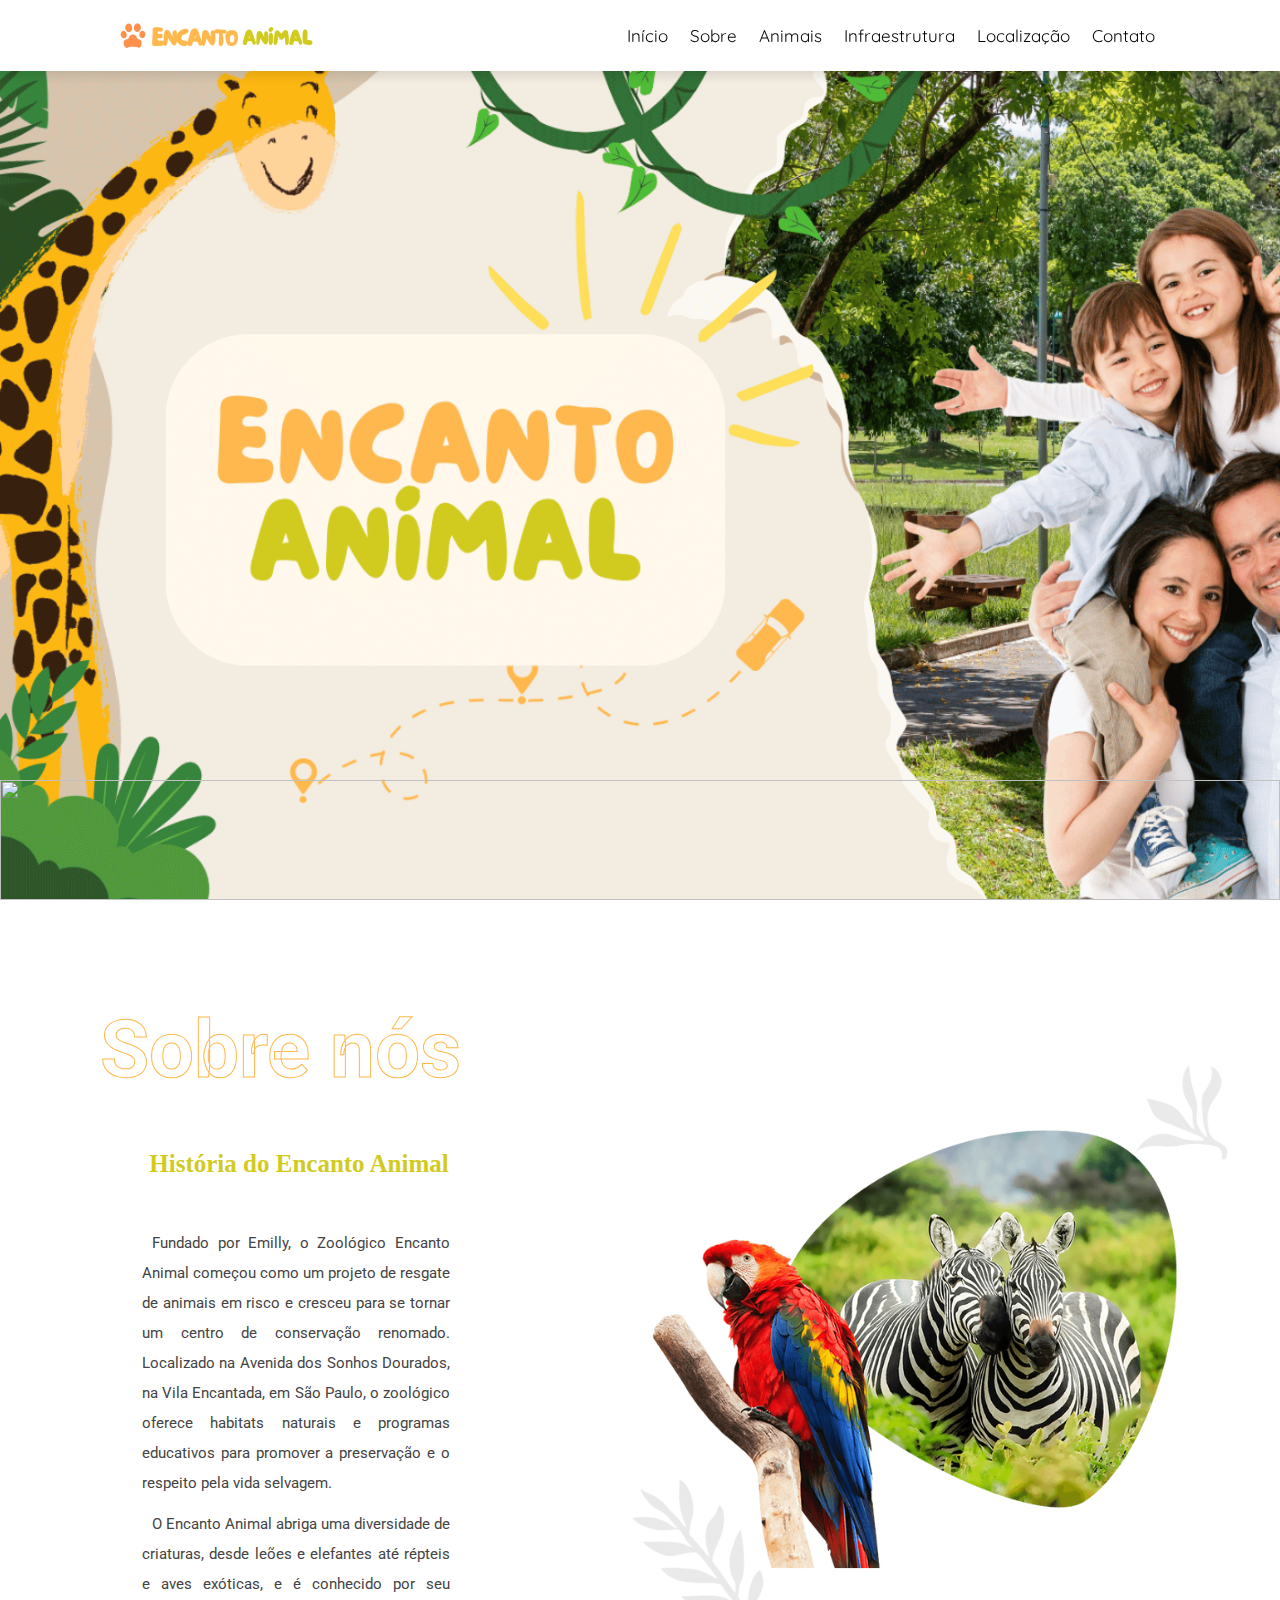
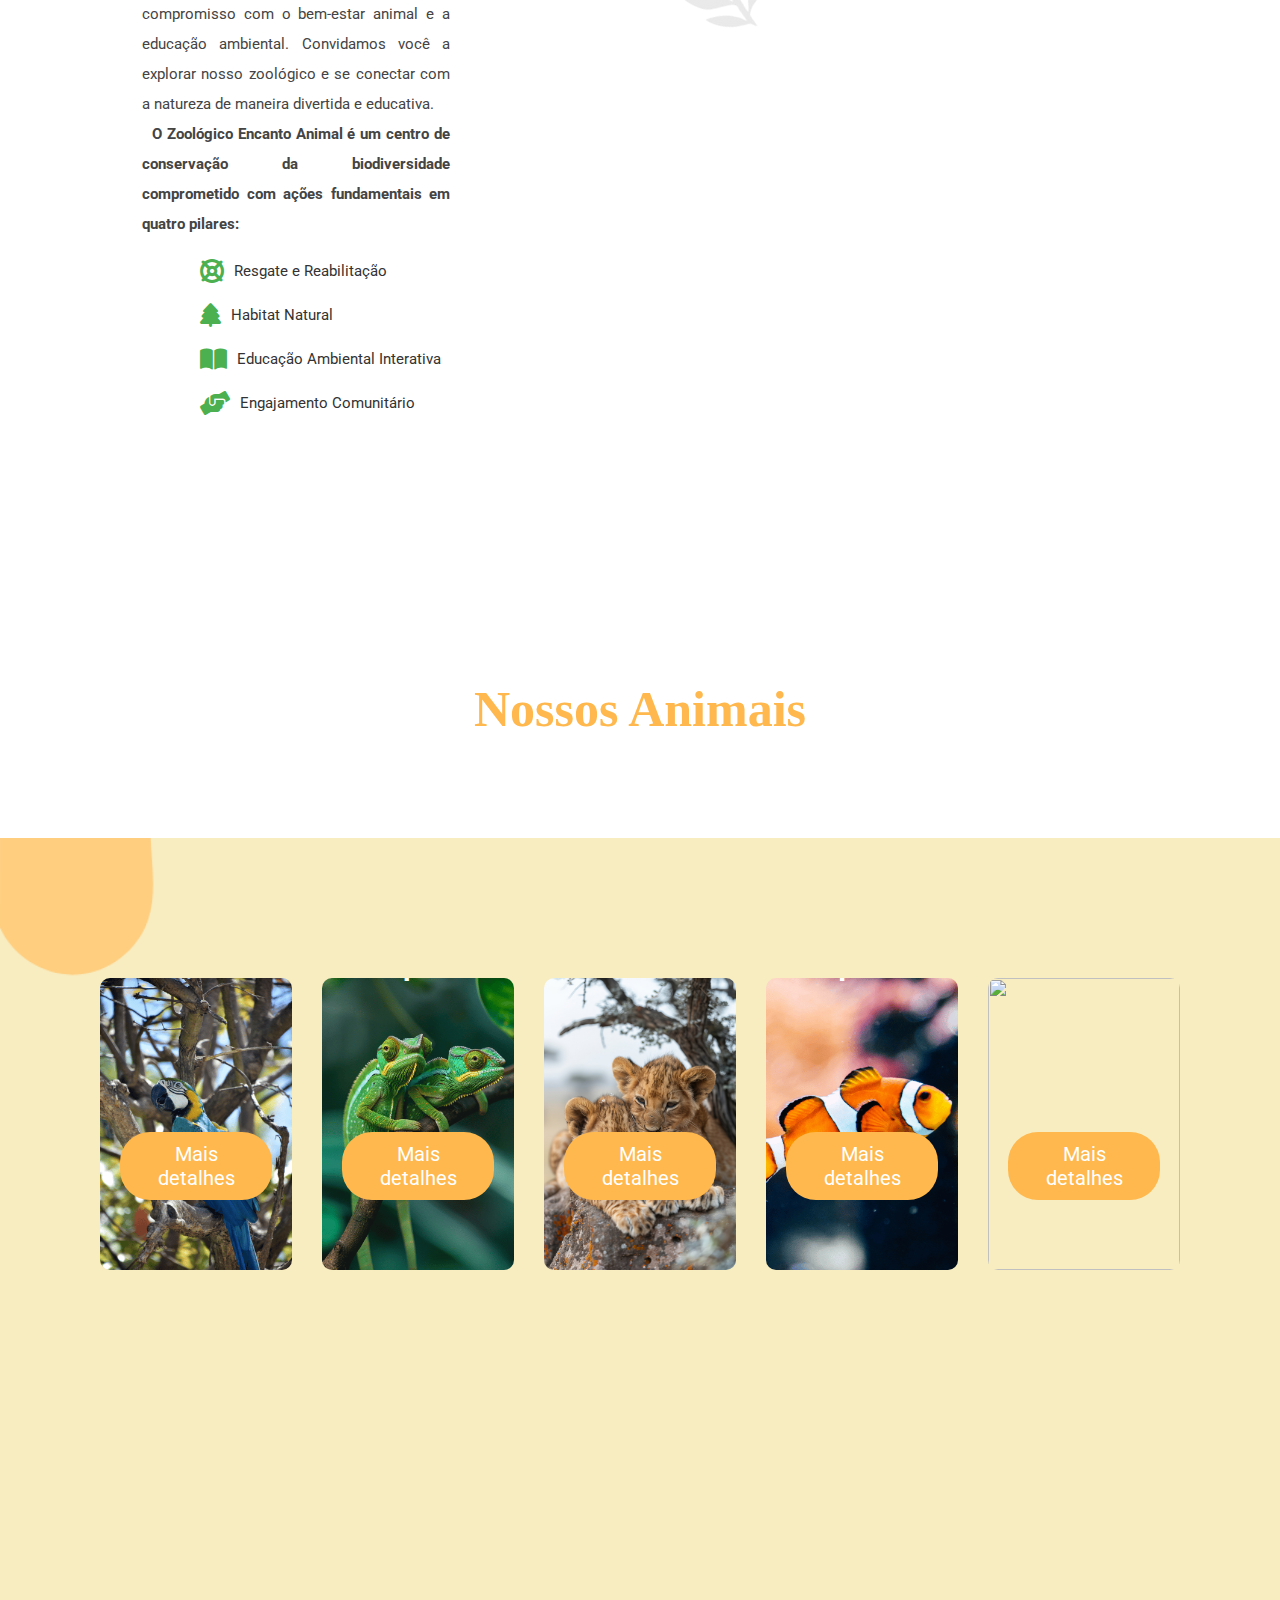
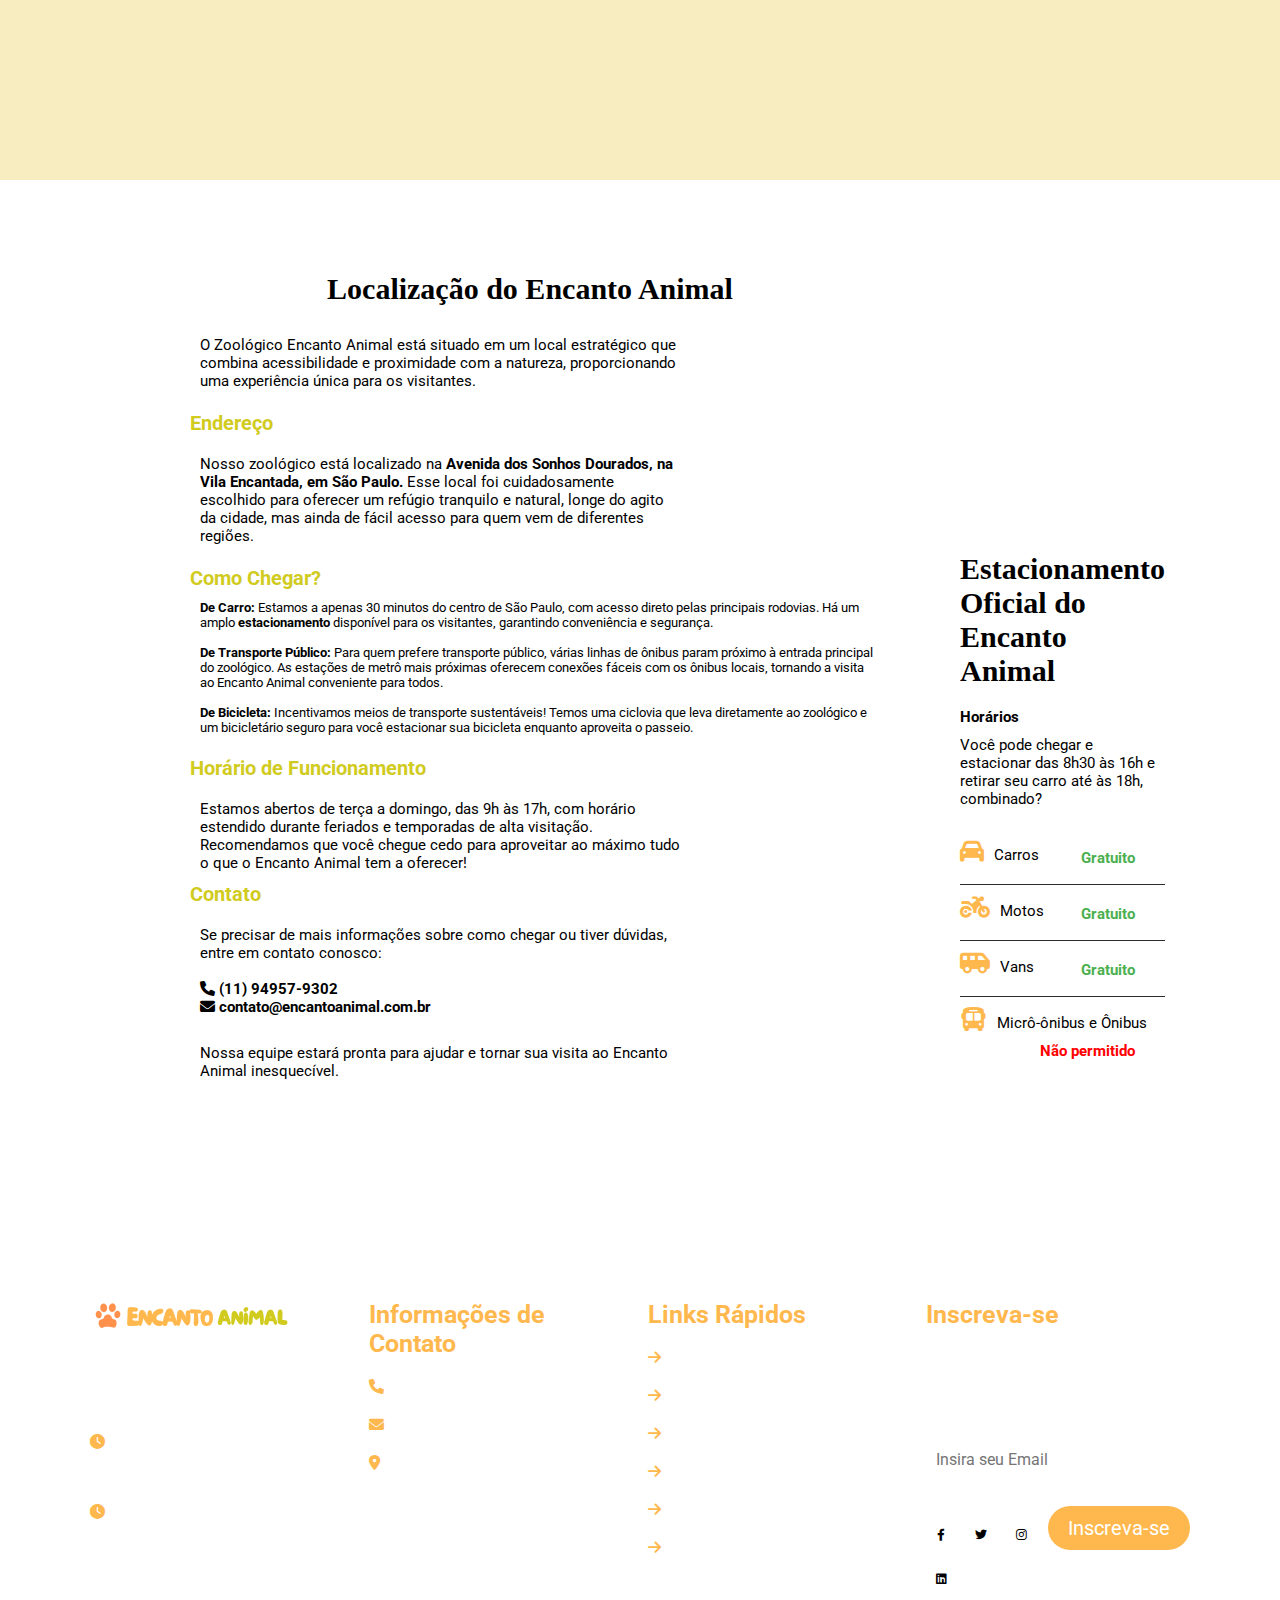
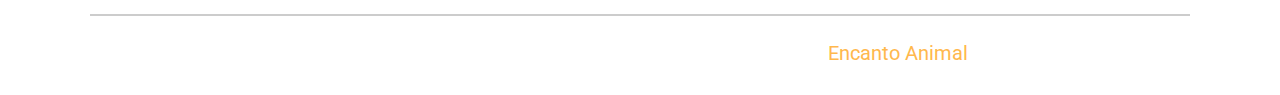
==== commit 564984a6: "finished index.html" ====
--- a/index.html
+++ b/index.html
@@ -6,7 +6,8 @@
     <meta name="viewport" content="width=device-width, initial-scale=1.0">
     <title>Encanto Animal</title>
     <link rel="stylesheet" href="styles/style.css">
-    <link rel="stylesheet" href="https://fonts.googleapis.com/css2?family=Material+Symbols+Outlined:opsz,wght,FILL,GRAD@20..48,100..700,0..1,-50..200" />
+    <link rel="stylesheet" href="https://cdnjs.cloudflare.com/ajax/libs/font-awesome/6.0.0-beta3/css/all.min.css">
+    <link href="https://fonts.cdnfonts.com/css/hansief" rel="stylesheet">
     <link rel="shortcut icon" href="img/icon.png" type="image/x-icon">
 
 </head>
@@ -18,9 +19,9 @@
                 <a href="#home">Início</a>
                 <a href="#about">Sobre</a>
                 <a href="#animais">Animais</a>
-                <a href="#animais">Infraestrutura</a>
-                <a href="#animais">Localização</a>
-                <a href="#contact">Contato</a>
+                <a href="#">Infraestrutura</a>
+                <a href="#local">Localização</a>
+                <a href="#contato">Contato</a>
             </nav>
             <!-- <div class="icons">
                 <div id="login-btn" class="fas fa-user"></div>
@@ -50,16 +51,17 @@
                         
                     <p>O Encanto Animal abriga uma diversidade de criaturas, desde leões e elefantes até répteis e aves exóticas, e é conhecido por seu compromisso com o bem-estar animal e a educação ambiental. Convidamos você a explorar nosso zoológico e se conectar com a natureza de maneira divertida e educativa.</p>
 
-                    <p>O Zoológico Encanto Animal é um centro de conservação da biodiversidade comprometido com ações fundamentais em quatro pilares:</p>
+                    <p><strong>O Zoológico Encanto Animal é um centro de conservação da biodiversidade comprometido com ações fundamentais em quatro pilares:</strong></p>
 
                     <ul>
-                        <li>Resgate e Reabilitação</li>
-                        
-                        <li>Habitat Natural</li>
-                        
-                        <li>Educação Ambiental Interativa</li>
-                        
-                        <li>Engajamento Comunitário</li>
+                        
+                        <li><i class="fas fa-life-ring"></i> Resgate e Reabilitação</li>
+                        
+                        <li><i class="fas fa-tree"></i> Habitat Natural</li>
+                        
+                        <li><i class="fas fa-book-open"></i> Educação Ambiental Interativa</li>
+                        
+                        <li><i class="fas fa-hands-helping"></i>Engajamento Comunitário</li>
                     </ul>
                     
 
@@ -133,66 +135,74 @@
     
         </section>
 
-        <!-- LOCALIZAÇÃO  -->
-        <!-- <section class="local">
-            <h2 class="heading">Localização</h2>
-
-            <div class="local">
-                <p> Estamos Localizados em: </p>
-                <p>Rua Avenida dos Sonhos Dourados, Vila Encantada - São Paulo - Brasil</p>
-            </div>
-
-            <div id="map"></div> 
-        </section> --> 
-
-  <!-- <script src="https://unpkg.com/leaflet/dist/leaflet.js"></script>
-  <script>
-    // Inicialize o mapa com coordenadas fictícias e nível de zoom
-    var map = L.map('map').setView([-23.5505, -46.6333], 13);
-
-    // Adicione a camada de tile do OpenStreetMap
-    L.tileLayer('https://{s}.tile.openstreetmap.org/{z}/{x}/{y}.png', {
-      attribution: '&copy; <a href="https://www.openstreetmap.org/copyright">OpenStreetMap</a> contributors'
-    }).addTo(map);
-
-    // Adicione um marcador com uma pop-up
-    L.marker([-23.5505, -46.6333]).addTo(map)
-      .bindPopup('Avenida dos Sonhos Dourados, Vila Encantada, São Paulo, Brasil')
-      .openPopup();
-  </script>
-
-  <section class="contact" id="contact">
-
-    <h2 class="headingContact">Entre em Contato</h2>
-
-    <form action="">
-
-        <div class="inputBox">
-            <input type="text" placeholder="Nome">
-            <input type="email" placeholder="Email">
-        </div>
-
-        <div class="inputBox">
-            <input type="number" placeholder="Celular">
-            <input type="text" placeholder="subject">
-        </div>
-
-        <textarea name="" id="" cols="30" rows="10" placeholder="Mensagem"></textarea>
-
-        <a href="#" class="btn">Enviar mensagem</a>
-
-    </form> -->
-
-</section>
-
-
-<section class="footer">
+
+        <section id="local" class="local">
+
+            <article class="content">
+                <h1>Localização do Encanto Animal</h1>
+                <p class="text">O Zoológico Encanto Animal está situado em um local estratégico que combina acessibilidade e proximidade com a natureza, proporcionando uma experiência única para os visitantes.</p>
+
+                <br>
+
+                <h2>Endereço</h2>
+                    <p>Nosso zoológico está localizado na <strong>Avenida dos Sonhos Dourados, na Vila Encantada, em São Paulo.</strong> Esse local foi cuidadosamente escolhido para oferecer um refúgio tranquilo e natural, longe do agito da cidade, mas ainda de fácil acesso para quem vem de diferentes regiões.</p>
+
+                <br>
+
+                <h3>Como Chegar?</h3>
+                <ul>
+                    <li><strong>De Carro:</strong> Estamos a apenas 30 minutos do centro de São Paulo, com acesso direto pelas principais rodovias. Há um amplo <strong>estacionamento</strong> disponível para os visitantes, garantindo conveniência e segurança.</li>
+                    <br>
+                    <li><strong>De Transporte Público:</strong> Para quem prefere transporte público, várias linhas de ônibus param próximo à entrada principal do zoológico. As estações de metrô mais próximas oferecem conexões fáceis com os ônibus locais, tornando a visita ao Encanto Animal conveniente para todos.</li>
+                    <br>
+                    <li><strong>De Bicicleta:</strong> Incentivamos meios de transporte sustentáveis! Temos uma ciclovia que leva diretamente ao zoológico e um bicicletário seguro para você estacionar sua bicicleta enquanto aproveita o passeio.</li>
+                </ul>
+
+                <br>
+
+                <h3>Horário de Funcionamento</h3>
+                <p>Estamos abertos de terça a domingo, das 9h às 17h, com horário estendido durante feriados e temporadas de alta visitação. Recomendamos que você chegue cedo para aproveitar ao máximo tudo o que o Encanto Animal tem a oferecer!</p>
+
+                <h3>Contato</h3>
+                <p>Se precisar de mais informações sobre como chegar ou tiver dúvidas, entre em contato conosco:
+                    <br><br>
+                <strong><i class="fas fa-phone"></i> (11) 94957-9302 </strong>
+                <br>
+                <strong><i class="fas fa-envelope"></i> contato@encantoanimal.com.br</strong> 
+                <br><br></p>
+
+                <p>Nossa equipe estará pronta para ajudar e tornar sua visita ao Encanto Animal inesquecível.</p>
+            </article>
+
+            <aside class="table">
+                <h2>Estacionamento Oficial do Encanto Animal</h2>
+                <h4>Horários</h4>
+                <p>Você pode chegar e estacionar das 8h30 às 16h e retirar seu carro até às 18h, combinado?</p>
+                <br>
+                <ul>
+                    <li><i class="fas fa-car"></i>Carros <span class="on">Gratuito</span></li>
+                    <li><i class="fas fa-motorcycle"></i>Motos </i><span class="on">Gratuito</span></li>
+                    <li><i class="fas fa-van-shuttle"></i>Vans </i><span class="on">Gratuito</span></li>
+                    <span>
+                        <li><i class="fas fa-bus"></i>Micrô-ônibus e Ônibus <span>Não permitido</span></li>
+                    </span>
+                </ul>
+
+                
+            </aside>
+
+            
+
+        </section>
+
+
+<section id="contato" class="footer">
 
     <div class="box-container">
 
         <div class="box">
-            <h3><i class="fas fa-paw"></i> Encanto Animal</h3>
-            <p>Lorem ipsum dolor sit amet consectetur adipisicing elit.</p>
+            <h3><img src="img/logo.png" alt=""></h3>
+            <p>Descubra a Magia da Vida Selvagem no Encanto Animal</p>
             <p class="links"><i class="fas fa-clock"></i>Segunda - Sábado</p>
             <p class="days">7:00AM - 20:00PM</p>
             <p class="links"><i class="fas fa-clock"></i>Domingo e Feriados</p>
@@ -201,9 +211,8 @@
 
         <div class="box">
             <h3>Informações de Contato</h3>
-            <a href="#" class="links"><i class="fas fa-phone"></i> (11) 5555-1234</a>
-            <a href="#" class="links"><i class="fas fa-phone"></i> (11) 95555-1234.</a>
-            <a href="#" class="links"><i class="fas fa-envelope"></i> contato@encantoanimalzoo.com.br</a>
+            <a href="#" class="links"><i class="fas fa-phone"></i> (11) 949579302</a>
+            <a href="#" class="links"><i class="fas fa-envelope"></i> contato@encantoanimal.com.br</a>
             <a href="#" class="links"><i class="fas fa-map-marker-alt"></i> São Paulo, Brasil</a>
         </div>
 
@@ -218,7 +227,7 @@
         </div>
 
         <div class="box">
-            <h3>newsletter</h3>
+            <h3>Inscreva-se</h3>
             <p>Inscreva-se para receber as últimas atualizações</p>
             <input type="email" placeholder="Insira seu Email" class="email">
             <a href="#" class="btn">Inscreva-se</a>
--- a/styles/style.css
+++ b/styles/style.css
@@ -8,6 +8,8 @@
 
 /* Coming Soon */
 @import url('https://fonts.googleapis.com/css2?family=Coming+Soon&family=Quicksand:wght@300..700&display=swap');
+
+@import url('https://fonts.cdnfonts.com/css/hansief');
 
 * {
     margin: 0;
@@ -109,18 +111,19 @@
   justify-content: center; 
   align-items: center; 
   min-height: 85vh;
-  margin-bottom: 100px;
+  margin-bottom: 15rem;
 }
 
 .about .box-container{
   text-align: center;
-  display: flex;
-  /* justify-content: center; 
-  align-items: center;  */
+  display: grid;
+  grid-template-columns: repeat(2, 10fr);
+  gap: 10px;
+
 }
 
 .about .content {
-  max-width: 40%; /* Controla a largura máxima do conteúdo */
+   /* Controla a largura máxima do conteúdo */
   margin: 0 auto; /* Centraliza o conteúdo horizontalmente */
 }
 
@@ -130,19 +133,20 @@
   color: #444;
   line-height: 2;
   text-indent: 10px;
-  text-align: justify; /* Justifica o texto */
-  margin-left: 50px;
-  margin-right: 80px;
+  text-align: justify;
+  margin-left: 142px;
+  margin-right: 148px;
 }
 
 
 .about img {
-  margin-top: 30px;
-  margin-right: 208px;
+  margin-top: 10rem;
 }
 
 .about ul {
   margin-top: 20px;
+  margin-left: 10rem;
+  list-style: none;
 }
 
 .about ul li {
@@ -152,7 +156,17 @@
   font-size: 1.5rem;
   line-height: 2rem;
   font-family: "Roboto", sans-serif;
-  
+  display: flex;
+  align-items: center; /* Alinha o ícone e o texto no centro verticalmente */
+  margin-bottom: 15px; /* Espaço entre os itens */
+  color: #333; /* Cor do texto */
+  
+}
+
+ul li i {
+  color: #4CAF50; /* Cor verde para os ícones */
+  font-size: 24px; /* Tamanho dos ícones */
+  margin-right: 10px; /* Espaçamento entre o ícone e o texto */
 }
 
 .about .deco-title{
@@ -164,7 +178,8 @@
   -webkit-text-fill-color: transparent;
   -webkit-text-stroke: 1px var(--main);
   float: left;
-  margin-top: 150px;
+  margin-top: 130px;
+  margin-left: 10rem;
 } 
 
 .about .content .destaque {
@@ -214,14 +229,16 @@
 
  .animais {
   background: url(/img/fundo_animais.png);
-  height: 100rem;
+  background-repeat: no-repeat;
+  background-size: cover;
+  height: 120rem;
 }
 
 .animais .box-container{
-    display: grid;
-    grid-template-columns: repeat(auto-fit, minmax(25rem,1fr));
-    gap: 2rem;
-    padding: 50px 50px 150px 50px;
+  display: grid;
+  grid-template-columns: repeat(5, 1fr);
+  gap: 3rem;
+  padding: 10rem 10rem 10rem 10rem;
     
   }
   
@@ -236,8 +253,11 @@
     color: var(--main);
     font-size: 5rem;
     text-align: center;
+    padding-top: 10rem;
+    padding-bottom: 10rem;
     margin-bottom: 40px;
     font-family: "Coming Soon", cursive;
+    background-color: #fff;
   }
   
   .animais .box-container .box img{
@@ -293,8 +313,123 @@
     font-size: 2rem;
     color: var(--branco);
     margin-bottom: 20px;
-  }
-
+    float: right;
+  }
+
+  /* Localização */
+
+  section.local {
+    display: flex;
+    justify-content: space-between;
+    align-items: flex-end;
+    width: 100vw;
+    height: 120vh;
+    padding: 15rem;
+    background: url(/img/fundo_local.png);
+    background-size: cover;
+  }
+
+  article.content {
+    padding: 3rem;
+    border-radius: 10px;
+    background-color: #fff;
+  }
+
+  article.content h1{
+    font-size: 3rem;
+    font-family: "Coming Soon", cursive;
+    margin-bottom: 2rem;
+    text-align: center;
+  }
+
+
+  article.content p {
+    font-size: 1.5rem;
+    width: 50rem;
+    padding-top: 10px;
+    padding-left: 20px;
+  }
+
+  article.content h2 {
+    font-size: 2rem;
+    padding: 10px;
+    width: 100px;
+    color: var(--verde);
+  }
+
+  article.content h3 {
+    font-size: 2rem;
+    padding: 10px;
+    color: var(--verde);
+  }
+
+  article.content ul {
+    list-style: none;
+    font-size: 1.3rem;
+    width: 70rem;
+    
+  }
+  article.content ul > li {
+    padding-left: 20px;
+  }
+
+
+  aside.table {
+    background-color: var(--branco);
+    padding: 5rem;
+    border-radius: 10px;
+  }
+
+  aside.table h2 {
+    font-size: 3rem;
+    font-family: "Coming Soon", cursive;
+    margin-bottom: 2rem;
+  }
+
+  aside.table h4 {
+    font-size: 1.5rem;
+    margin-bottom: 10px;
+  }
+
+  aside.table p {
+    font-size: 1.5rem;
+    margin-bottom: 10px;
+  }
+
+  aside.table ul {
+    list-style: none;
+  }
+
+  aside.table ul li {
+    font-size: 1.5rem;
+    padding-bottom: 2rem;
+    border-bottom: 1px solid #2c2a2c;
+    margin-top: 1rem;
+  }
+
+  aside.table ul span li {
+    border: none;
+  }
+  
+  aside.table ul li .on {
+    float: right;
+    margin-right: 3rem;
+    margin-top: 1rem;
+    color: #4CAF50;
+    font-weight: bold;
+  }
+
+  aside.table ul li span {
+    float: right;
+    margin-right: 3rem;
+    margin-top: 1rem;
+    color: red;
+    font-weight: bold;
+  }
+
+  aside.table ul li i {
+    color: var(--main);
+  }
 
   .contact{
     background: var(--verde_claro);
@@ -401,7 +536,7 @@
   
   .footer .box-container .box .email{
     width: 100%;
-    margin: .7rem 0;
+    margin: 2.7rem 0px;
     padding: 1rem;
     border-radius: .5rem;
     background: var(--branco);
@@ -432,7 +567,7 @@
     text-align: center;
     margin-top: 2rem;
     padding-top: 2.5rem;
-    color: var(--preto);
+    color: var(--branco);
     border-top: .2rem solid rgba(0, 0, 0, 0.2);
   }
   
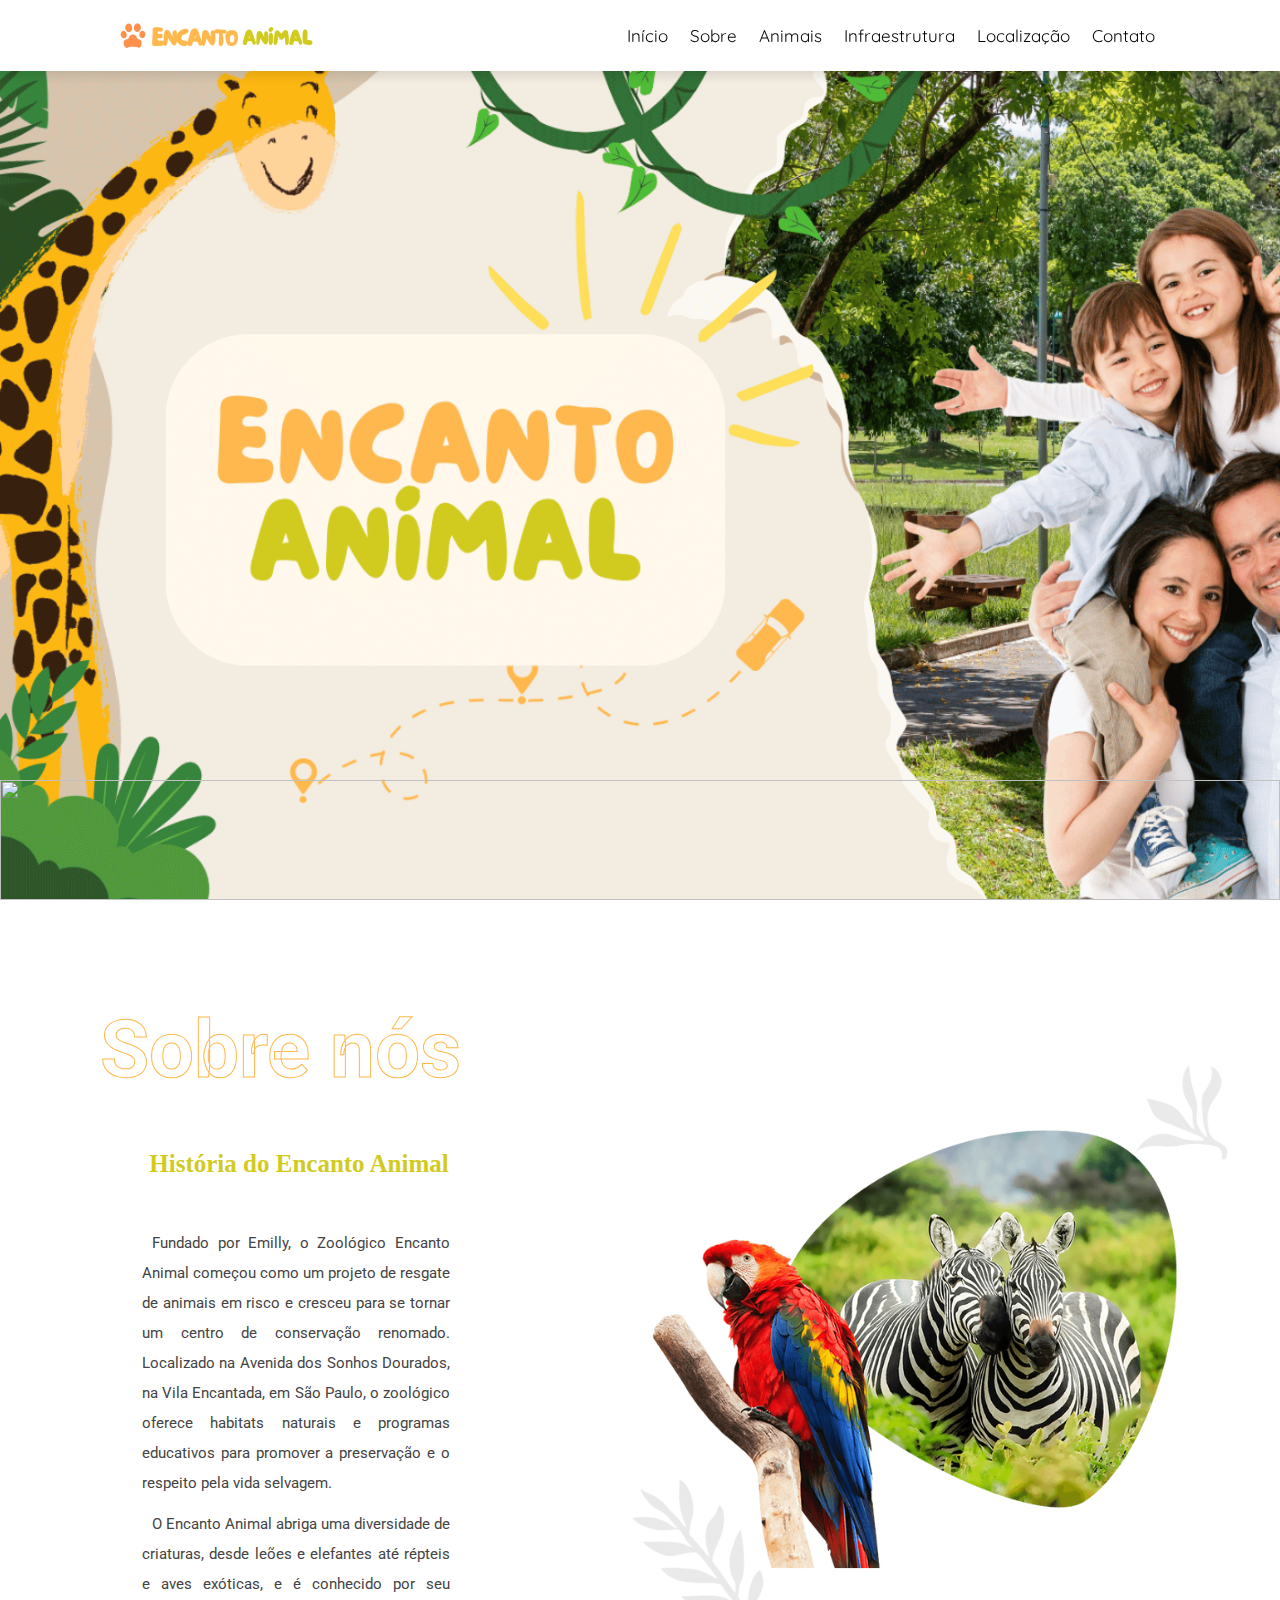
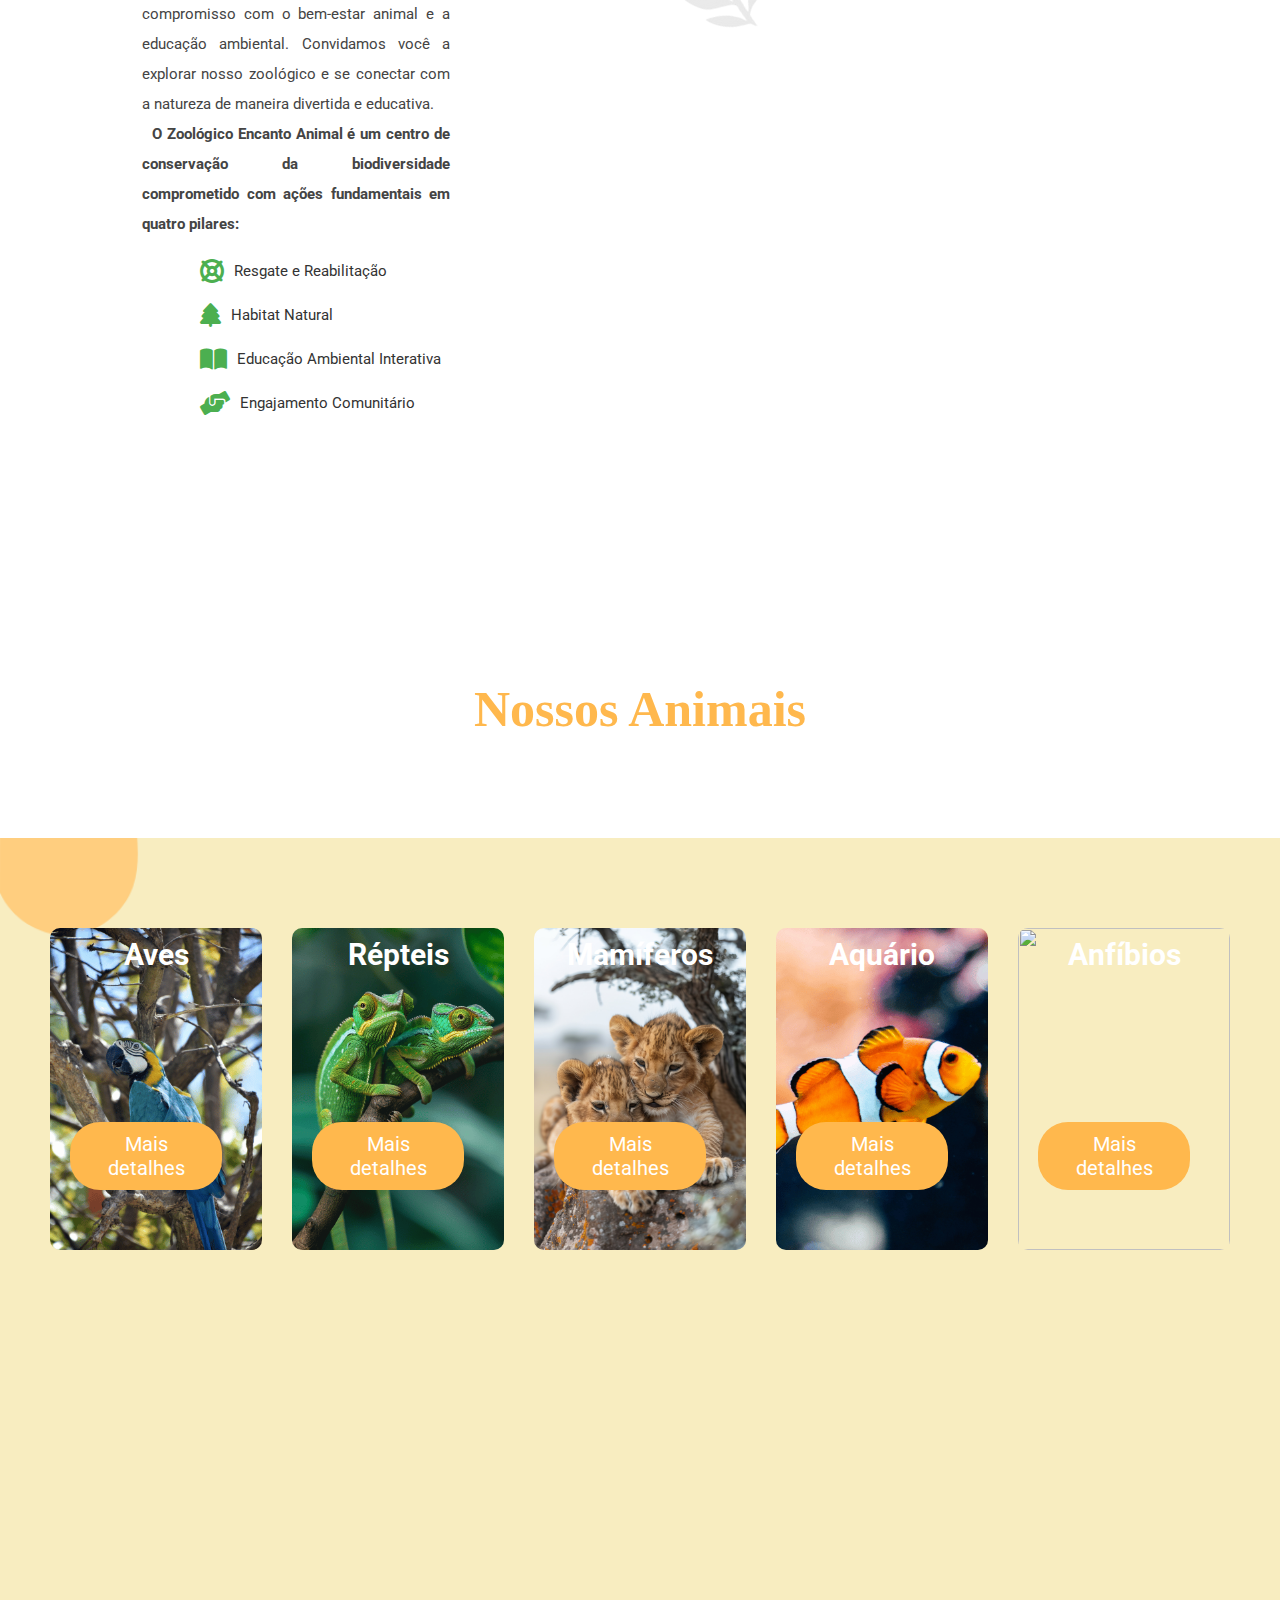
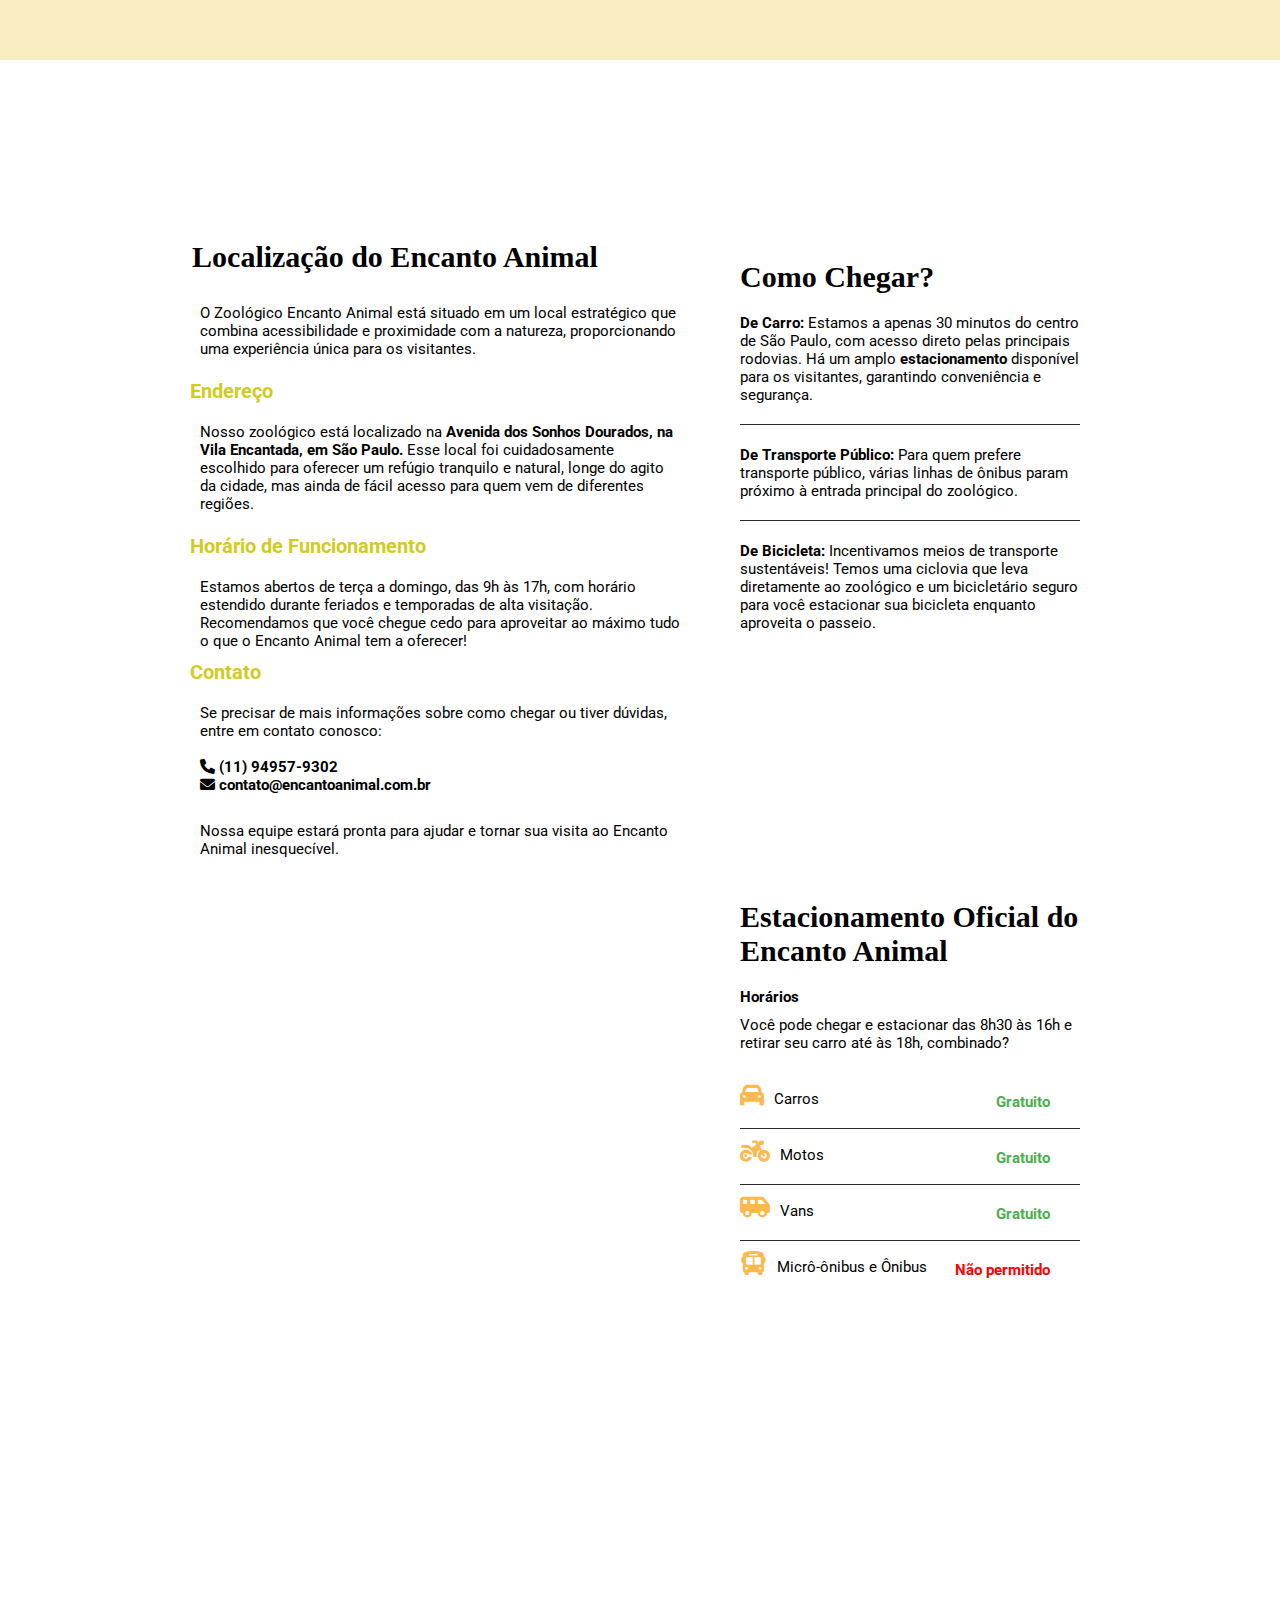
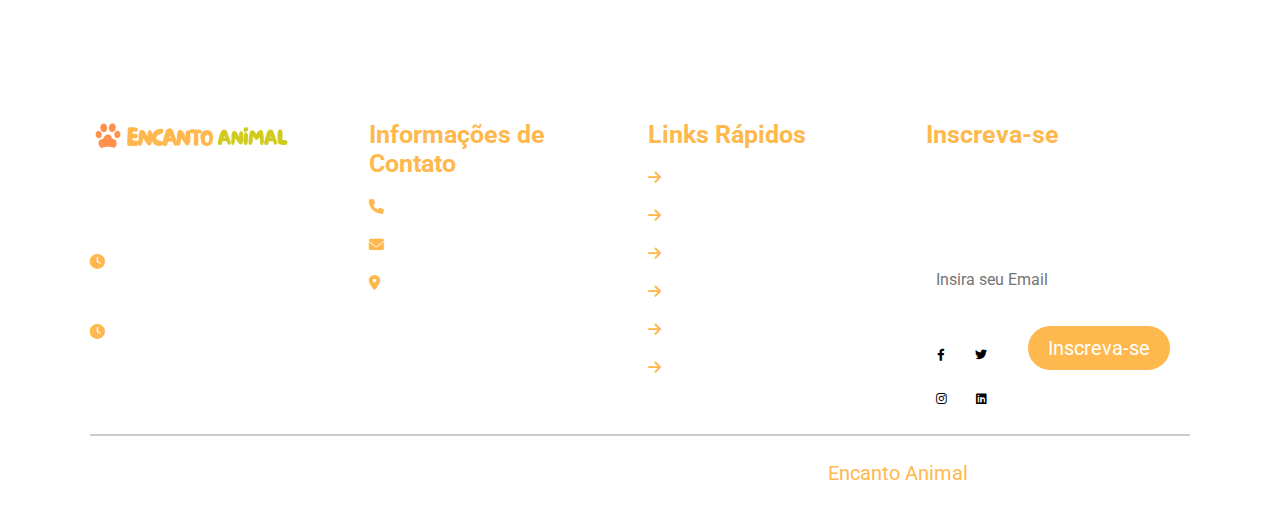
==== commit f9e27d3c: "table to parking" ====
--- a/index.html
+++ b/index.html
@@ -19,7 +19,7 @@
                 <a href="#home">Início</a>
                 <a href="#about">Sobre</a>
                 <a href="#animais">Animais</a>
-                <a href="#">Infraestrutura</a>
+                <a href="infraestrutura.html">Infraestrutura</a>
                 <a href="#local">Localização</a>
                 <a href="#contato">Contato</a>
             </nav>
@@ -149,32 +149,35 @@
 
                 <br>
 
+
+                <h3>Horário de Funcionamento</h3>
+                <p>Estamos abertos de terça a domingo, das 9h às 17h, com horário estendido durante feriados e temporadas de alta visitação. Recomendamos que você chegue cedo para aproveitar ao máximo tudo o que o Encanto Animal tem a oferecer!</p>
+
+                <h3>Contato</h3>
+                <p>Se precisar de mais informações sobre como chegar ou tiver dúvidas, entre em contato conosco:
+                    <br><br>
+                <strong><i class="fas fa-phone"></i> (11) 94957-9302 </strong>
+                <br>
+                <strong><i class="fas fa-envelope"></i> contato@encantoanimal.com.br</strong> 
+                <br><br></p>
+
+                <p>Nossa equipe estará pronta para ajudar e tornar sua visita ao Encanto Animal inesquecível.</p>
+            </article>
+
+            <aside class="chegar">
                 <h3>Como Chegar?</h3>
                 <ul>
                     <li><strong>De Carro:</strong> Estamos a apenas 30 minutos do centro de São Paulo, com acesso direto pelas principais rodovias. Há um amplo <strong>estacionamento</strong> disponível para os visitantes, garantindo conveniência e segurança.</li>
                     <br>
-                    <li><strong>De Transporte Público:</strong> Para quem prefere transporte público, várias linhas de ônibus param próximo à entrada principal do zoológico. As estações de metrô mais próximas oferecem conexões fáceis com os ônibus locais, tornando a visita ao Encanto Animal conveniente para todos.</li>
+                    <li><strong>De Transporte Público:</strong> Para quem prefere transporte público, várias linhas de ônibus param próximo à entrada principal do zoológico.</li>
                     <br>
-                    <li><strong>De Bicicleta:</strong> Incentivamos meios de transporte sustentáveis! Temos uma ciclovia que leva diretamente ao zoológico e um bicicletário seguro para você estacionar sua bicicleta enquanto aproveita o passeio.</li>
+                    <span>
+                        <li><strong>De Bicicleta:</strong> Incentivamos meios de transporte sustentáveis! Temos uma ciclovia que leva diretamente ao zoológico e um bicicletário seguro para você estacionar sua bicicleta enquanto aproveita o passeio.</li>
+                    </span>
                 </ul>
-
-                <br>
-
-                <h3>Horário de Funcionamento</h3>
-                <p>Estamos abertos de terça a domingo, das 9h às 17h, com horário estendido durante feriados e temporadas de alta visitação. Recomendamos que você chegue cedo para aproveitar ao máximo tudo o que o Encanto Animal tem a oferecer!</p>
-
-                <h3>Contato</h3>
-                <p>Se precisar de mais informações sobre como chegar ou tiver dúvidas, entre em contato conosco:
-                    <br><br>
-                <strong><i class="fas fa-phone"></i> (11) 94957-9302 </strong>
-                <br>
-                <strong><i class="fas fa-envelope"></i> contato@encantoanimal.com.br</strong> 
-                <br><br></p>
-
-                <p>Nossa equipe estará pronta para ajudar e tornar sua visita ao Encanto Animal inesquecível.</p>
-            </article>
-
-            <aside class="table">
+            </aside>
+
+            <aside class="parking">
                 <h2>Estacionamento Oficial do Encanto Animal</h2>
                 <h4>Horários</h4>
                 <p>Você pode chegar e estacionar das 8h30 às 16h e retirar seu carro até às 18h, combinado?</p>
@@ -187,8 +190,6 @@
                         <li><i class="fas fa-bus"></i>Micrô-ônibus e Ônibus <span>Não permitido</span></li>
                     </span>
                 </ul>
-
-                
             </aside>
 
             
--- a/styles/style.css
+++ b/styles/style.css
@@ -231,14 +231,14 @@
   background: url(/img/fundo_animais.png);
   background-repeat: no-repeat;
   background-size: cover;
-  height: 120rem;
+  height: 120vh;
 }
 
 .animais .box-container{
   display: grid;
   grid-template-columns: repeat(5, 1fr);
   gap: 3rem;
-  padding: 10rem 10rem 10rem 10rem;
+  padding: 5rem;
     
   }
   
@@ -312,27 +312,33 @@
     border-radius: 30px;
     font-size: 2rem;
     color: var(--branco);
-    margin-bottom: 20px;
+    margin-bottom: 1rem;
+    margin-right: 2rem;
     float: right;
   }
 
   /* Localização */
 
   section.local {
-    display: flex;
-    justify-content: space-between;
-    align-items: flex-end;
+    display: grid;
+    grid-template-areas: "content chegar"
+    "content table";
+    grid-template-columns: 50% auto;
+    grid-template-rows: 110% 70vh -20px;
+    gap: 5rem;
     width: 100vw;
-    height: 120vh;
+    height: 180vh;
     padding: 15rem;
     background: url(/img/fundo_local.png);
     background-size: cover;
   }
 
   article.content {
+    grid-area: content;
     padding: 3rem;
     border-radius: 10px;
     background-color: #fff;
+    height: 100vh;
   }
 
   article.content h1{
@@ -366,52 +372,89 @@
   article.content ul {
     list-style: none;
     font-size: 1.3rem;
-    width: 70rem;
+    width: 30vw;
+    padding-left: 20px;
     
   }
-  article.content ul > li {
-    padding-left: 20px;
-  }
-
-
-  aside.table {
+  
+/* Como Chegar? */
+
+  aside.chegar {
+    grid-area: chegar;
     background-color: var(--branco);
     padding: 5rem;
     border-radius: 10px;
-  }
-
-  aside.table h2 {
+    height: 60vh;
+  }
+
+  aside.chegar h3 {
     font-size: 3rem;
     font-family: "Coming Soon", cursive;
     margin-bottom: 2rem;
   }
 
-  aside.table h4 {
+  aside.chegar p {
     font-size: 1.5rem;
     margin-bottom: 10px;
   }
 
-  aside.table p {
-    font-size: 1.5rem;
-    margin-bottom: 10px;
-  }
-
-  aside.table ul {
+  aside.chegar ul {
     list-style: none;
   }
 
-  aside.table ul li {
+
+  aside.chegar ul li {
     font-size: 1.5rem;
     padding-bottom: 2rem;
     border-bottom: 1px solid #2c2a2c;
     margin-top: 1rem;
   }
 
-  aside.table ul span li {
+  aside.chegar ul span li {
+    border-bottom: none;
+  }
+
+  /* Estacionamento */
+  aside.parking{
+    grid-area: table;
+    background-color: var(--branco);
+    padding: 5rem;
+    border-radius: 10px;
+    height: 70vh;
+  }
+
+  aside.parking h2 {
+    font-size: 3rem;
+    font-family: "Coming Soon", cursive;
+    margin-bottom: 2rem;
+  }
+
+  aside.parking h4 {
+    font-size: 1.5rem;
+    margin-bottom: 10px;
+  }
+
+  aside.parking p {
+    font-size: 1.5rem;
+    margin-bottom: 10px;
+  }
+
+  aside.parking ul {
+    list-style: none;
+  }
+
+  aside.parking ul li {
+    font-size: 1.5rem;
+    padding-bottom: 2rem;
+    border-bottom: 1px solid #2c2a2c;
+    margin-top: 1rem;
+  }
+
+  aside.parking ul span li {
     border: none;
   }
   
-  aside.table ul li .on {
+  aside.parking ul li .on {
     float: right;
     margin-right: 3rem;
     margin-top: 1rem;
@@ -419,7 +462,7 @@
     font-weight: bold;
   }
 
-  aside.table ul li span {
+  aside.parking ul li span {
     float: right;
     margin-right: 3rem;
     margin-top: 1rem;
@@ -427,9 +470,11 @@
     font-weight: bold;
   }
 
-  aside.table ul li i {
+  aside.parking ul li i {
     color: var(--main);
   }
+
+  /* CONTATO */
 
   .contact{
     background: var(--verde_claro);
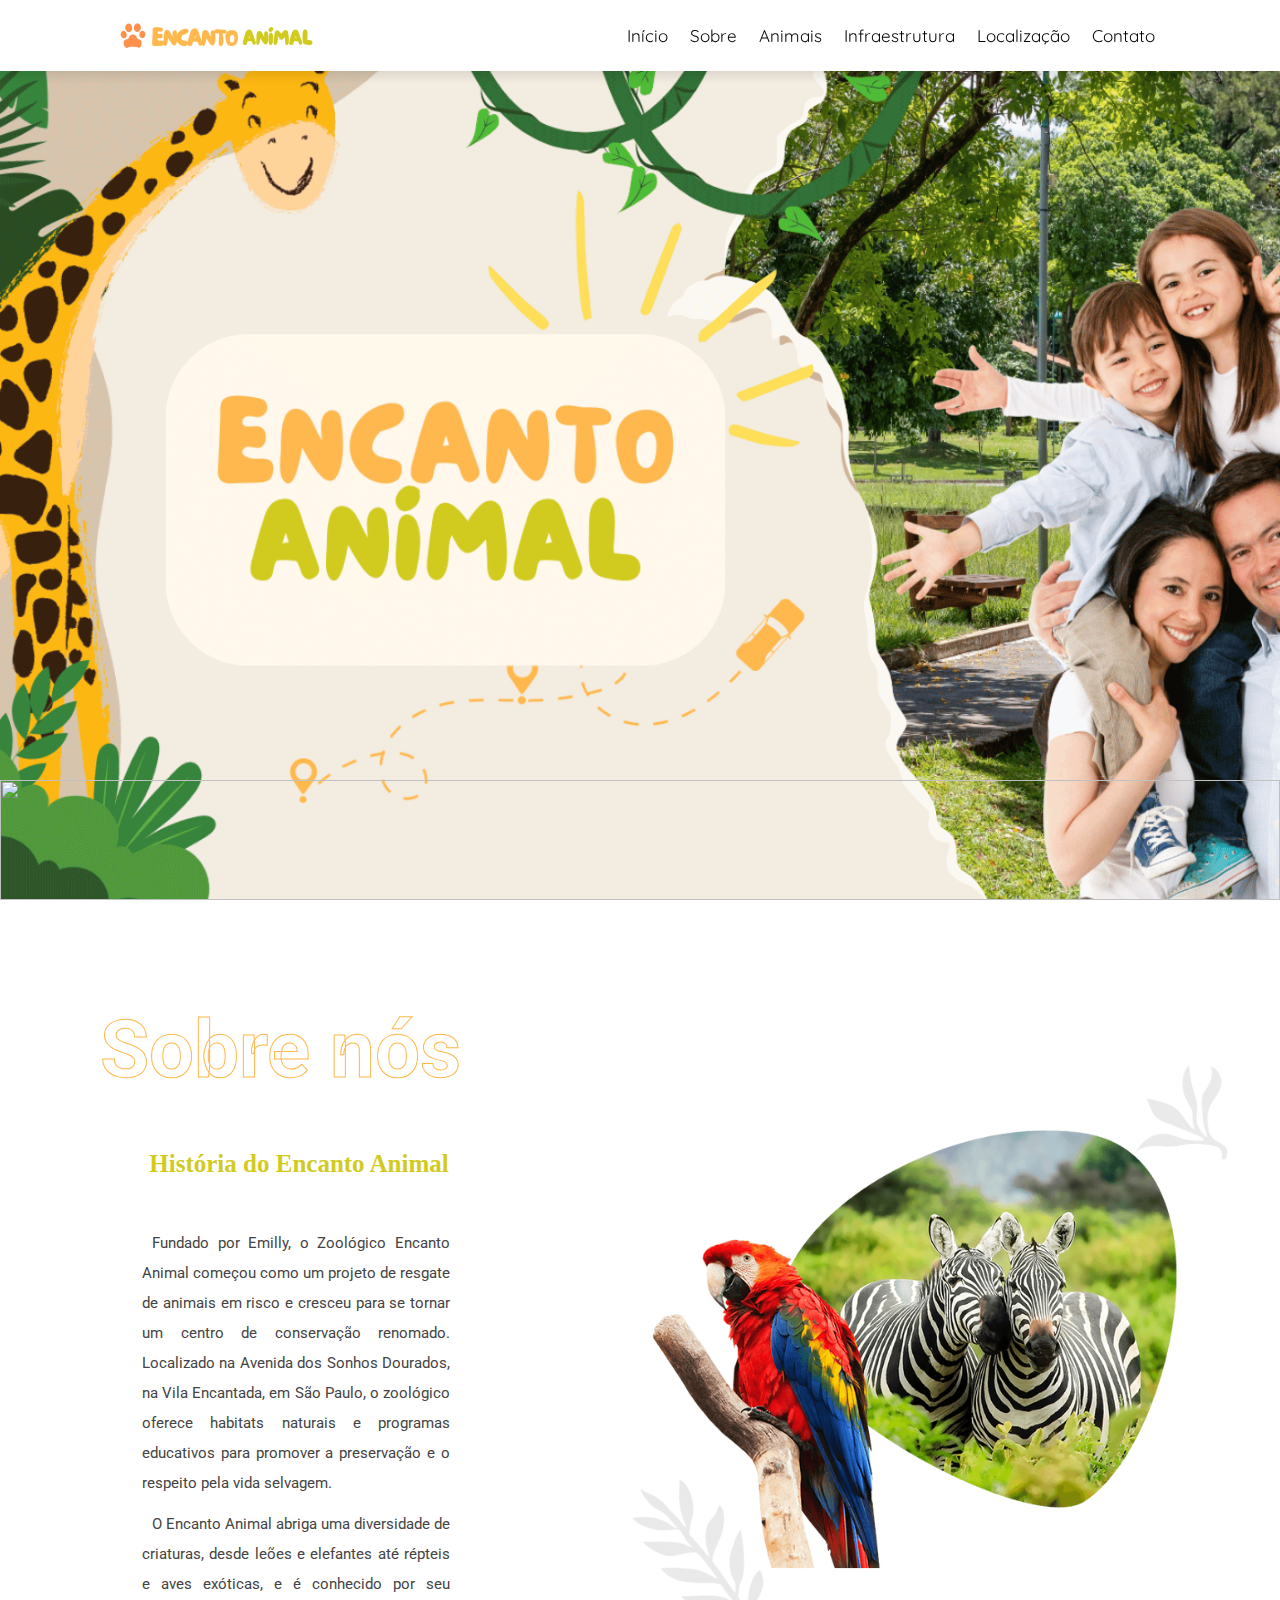
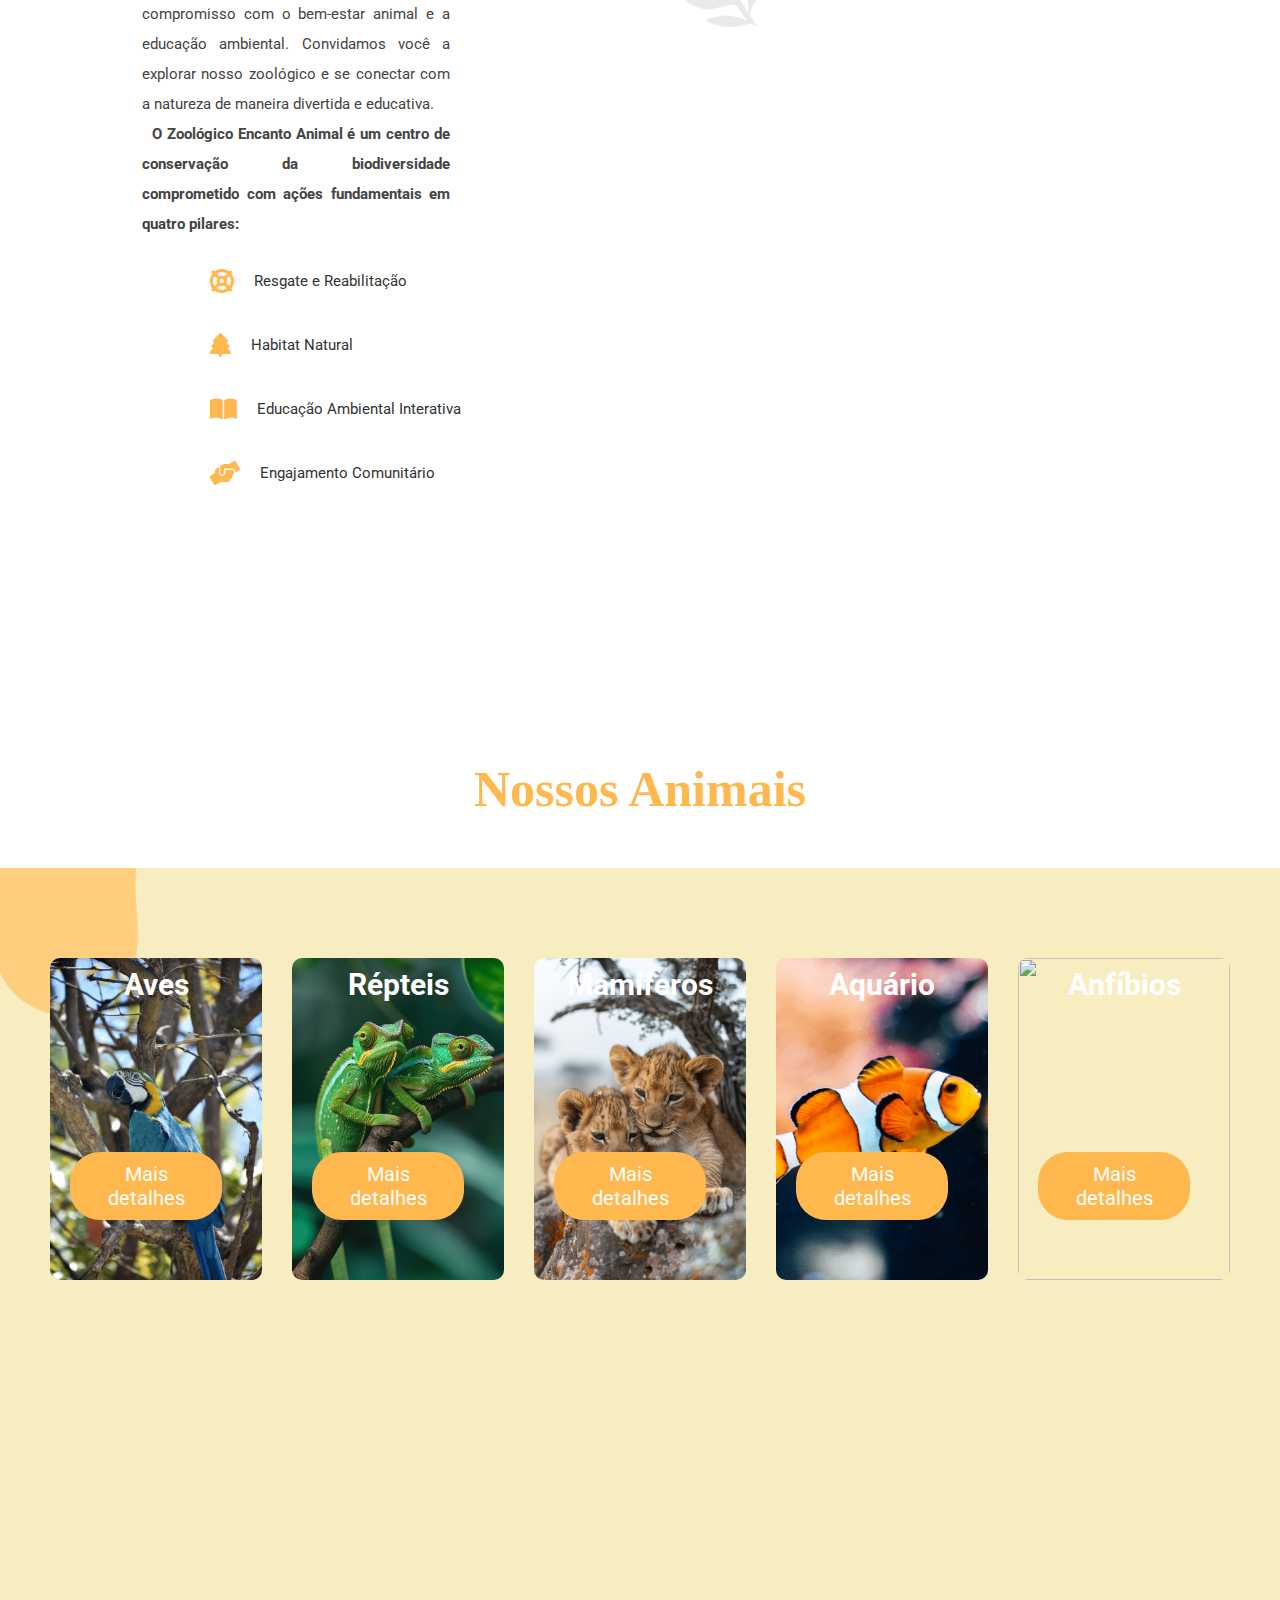
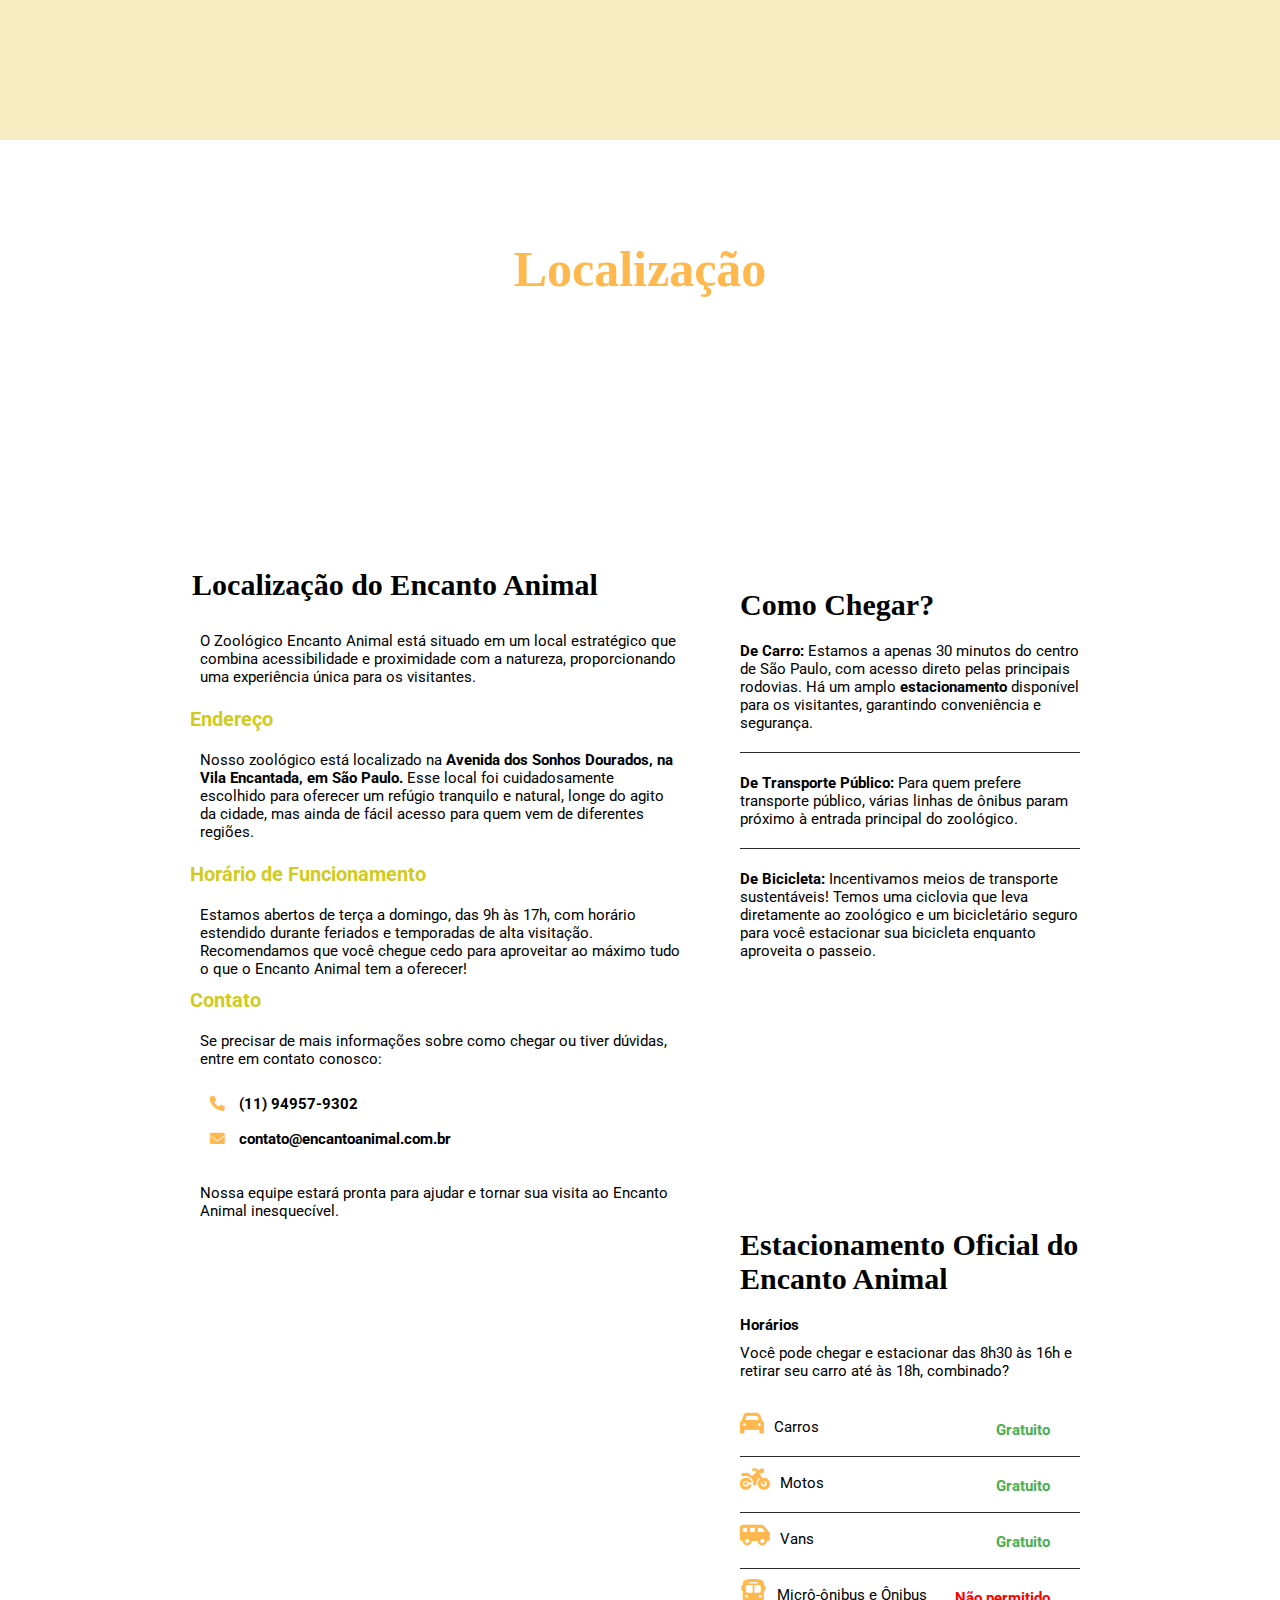
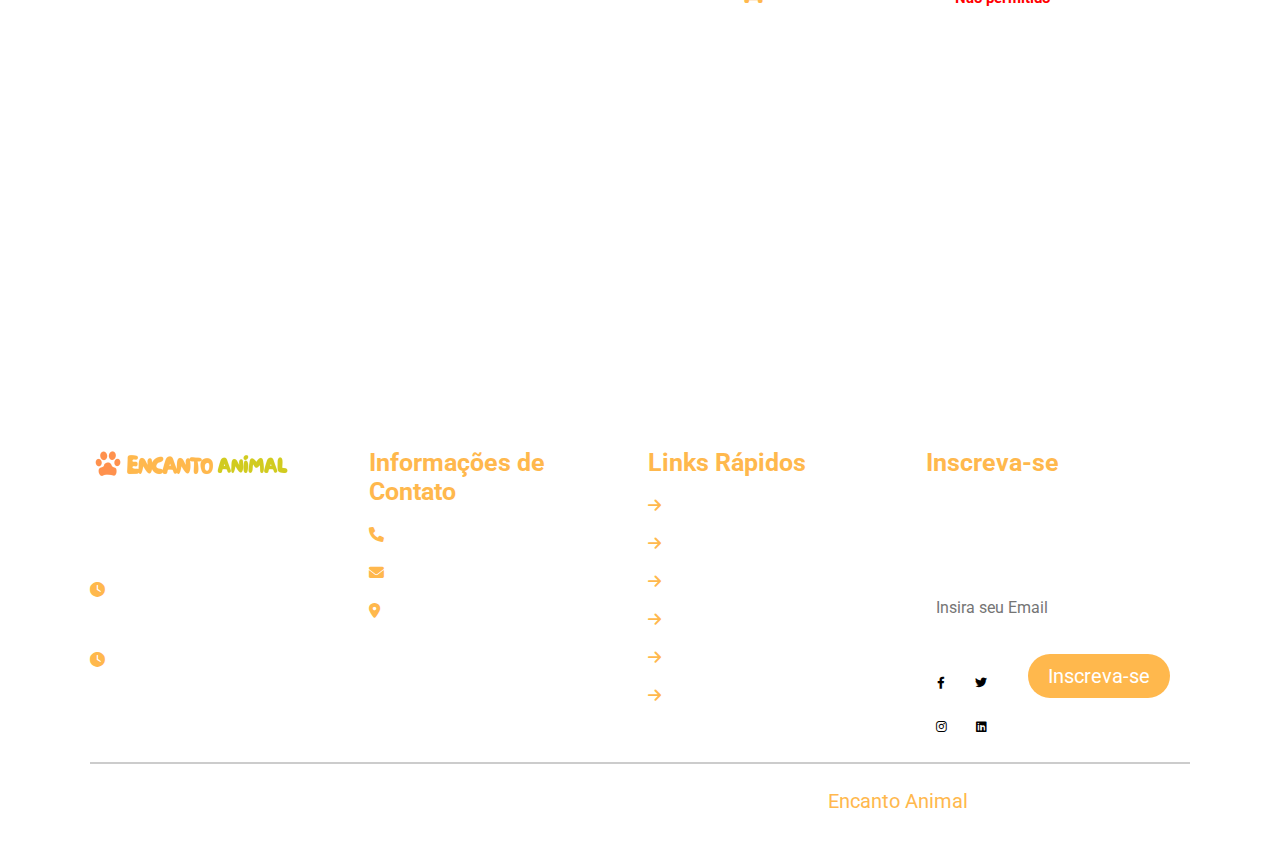
==== commit 3dd8da58: "finished academy" ====
--- a/index.html
+++ b/index.html
@@ -135,8 +135,10 @@
     
         </section>
 
-
+        <h2 class="heading">Localização</h2>
         <section id="local" class="local">
+
+            
 
             <article class="content">
                 <h1>Localização do Encanto Animal</h1>
--- a/styles/style.css
+++ b/styles/style.css
@@ -79,7 +79,6 @@
 }
 
 .header .navbar a:hover {
-    /* text-decoration: underline; */
     color: var(--laranja_claro);
 }
 
@@ -87,6 +86,7 @@
 
 .home{
     min-height: 100vh;
+    width: 100vw;
     display: flex;
     align-items: center;
     background: url(../img/capa.png) no-repeat;
@@ -99,7 +99,7 @@
     position: absolute;
     bottom: 0; 
     left: 0;
-    width: 100%;
+    width: 100vw;
     height: 12rem;
 }
 
@@ -136,6 +136,11 @@
   text-align: justify;
   margin-left: 142px;
   margin-right: 148px;
+}
+
+.content i {
+  padding: 10px;
+  color: var(--main);
 }
 
 
@@ -254,7 +259,7 @@
     font-size: 5rem;
     text-align: center;
     padding-top: 10rem;
-    padding-bottom: 10rem;
+    padding-bottom: 5rem;
     margin-bottom: 40px;
     font-family: "Coming Soon", cursive;
     background-color: #fff;
@@ -333,6 +338,7 @@
     background-size: cover;
   }
 
+
   article.content {
     grid-area: content;
     padding: 3rem;
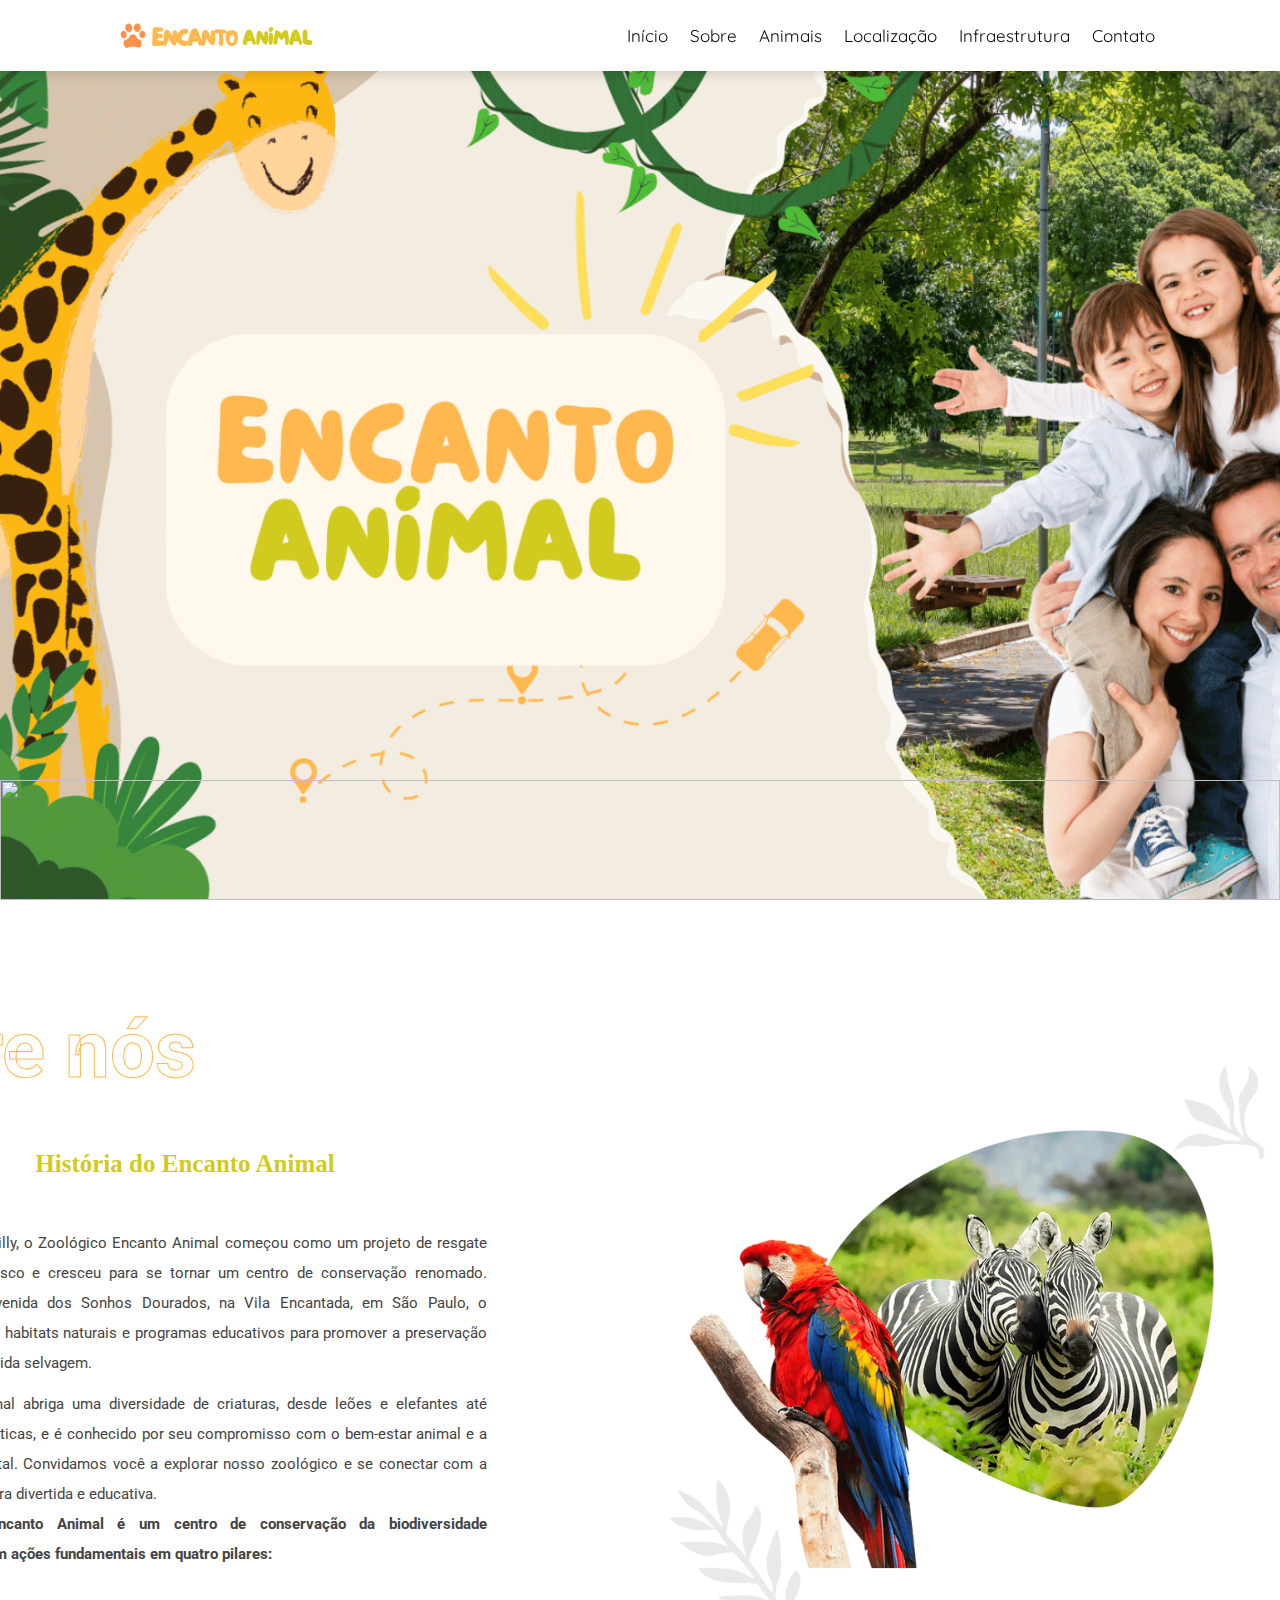
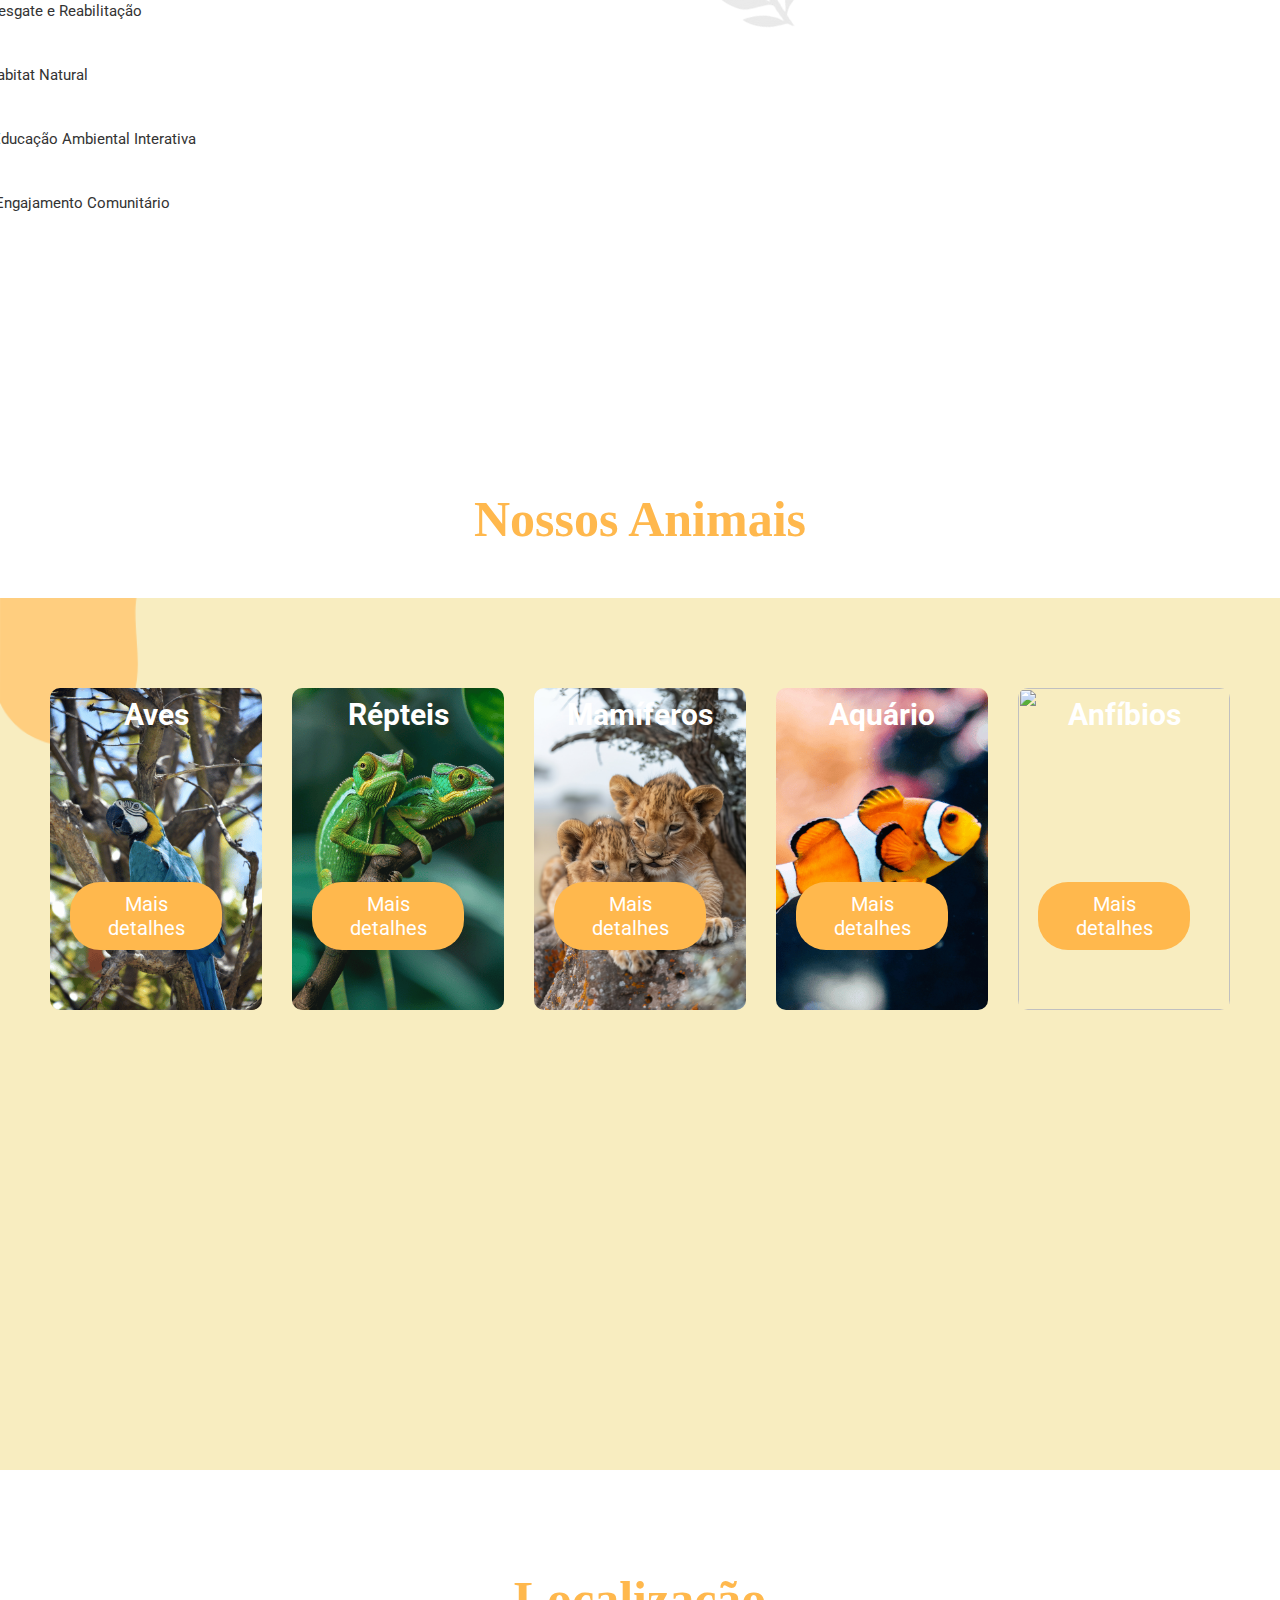
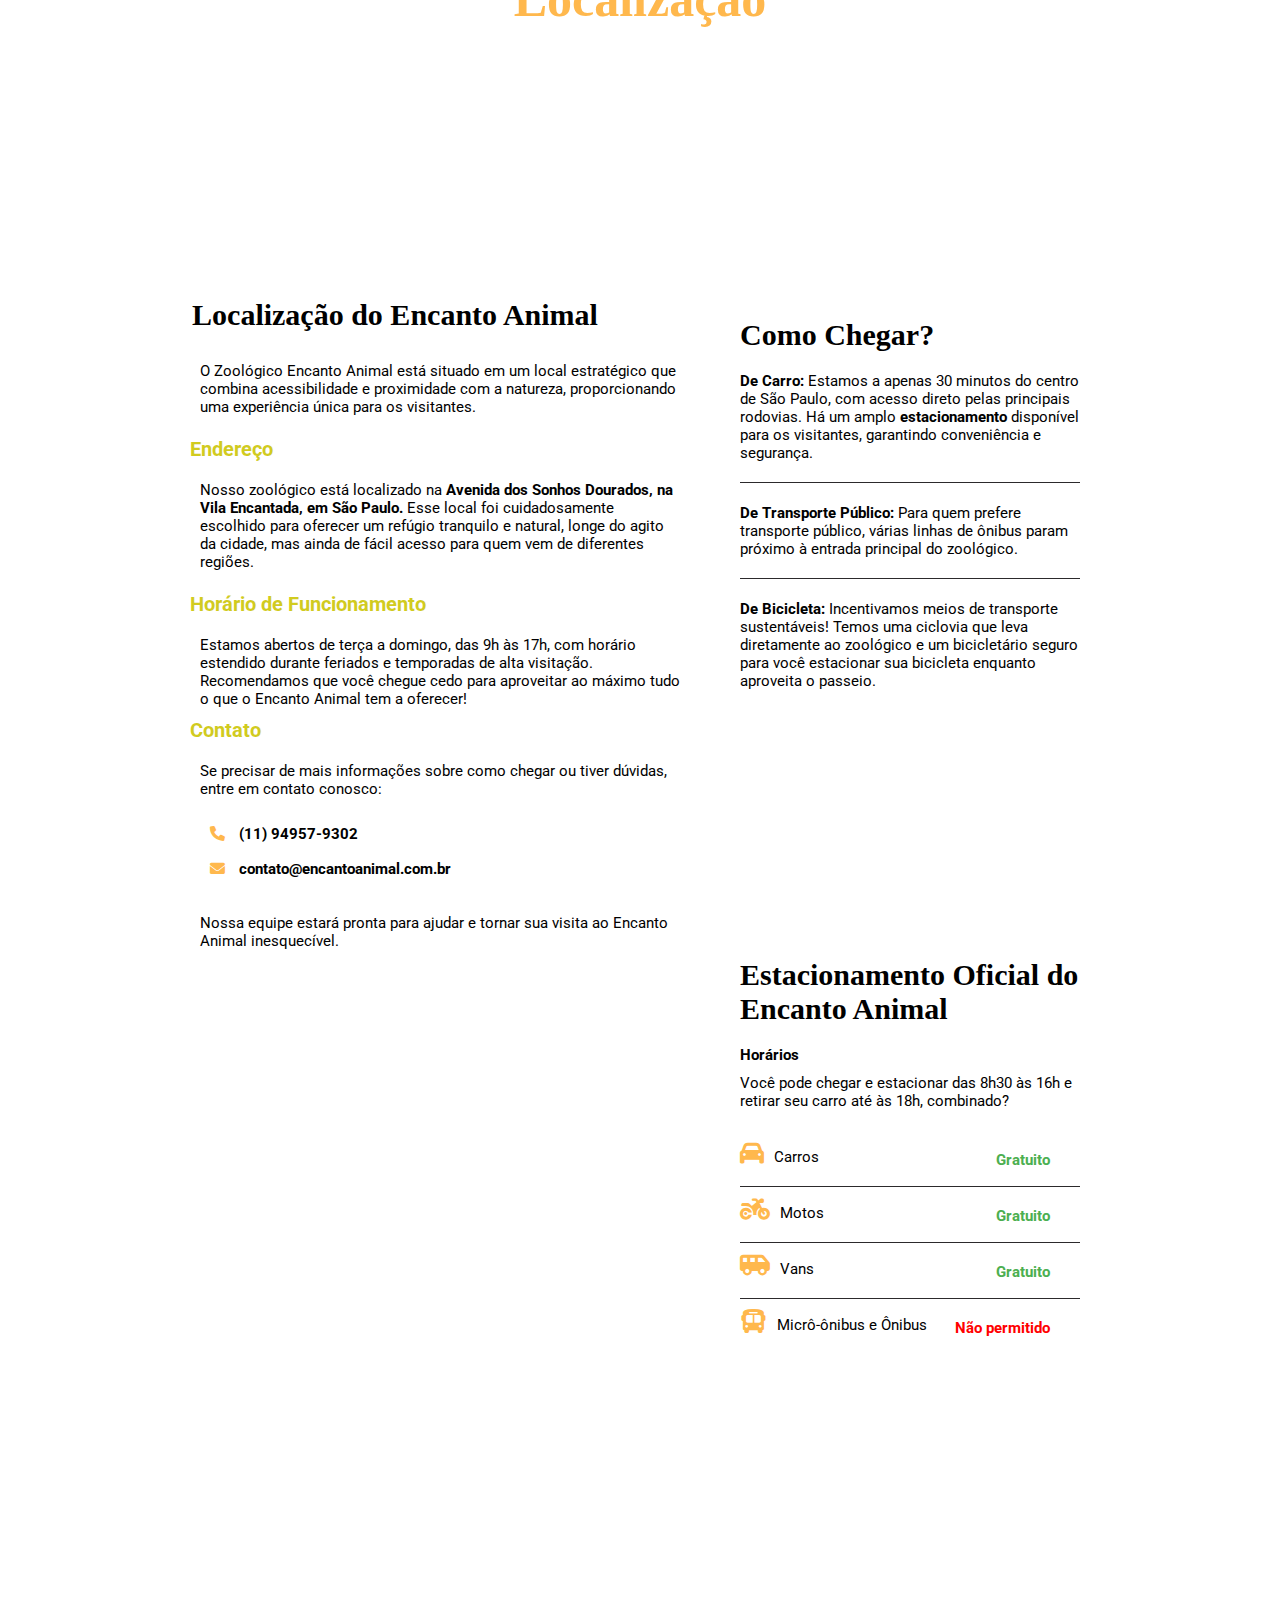
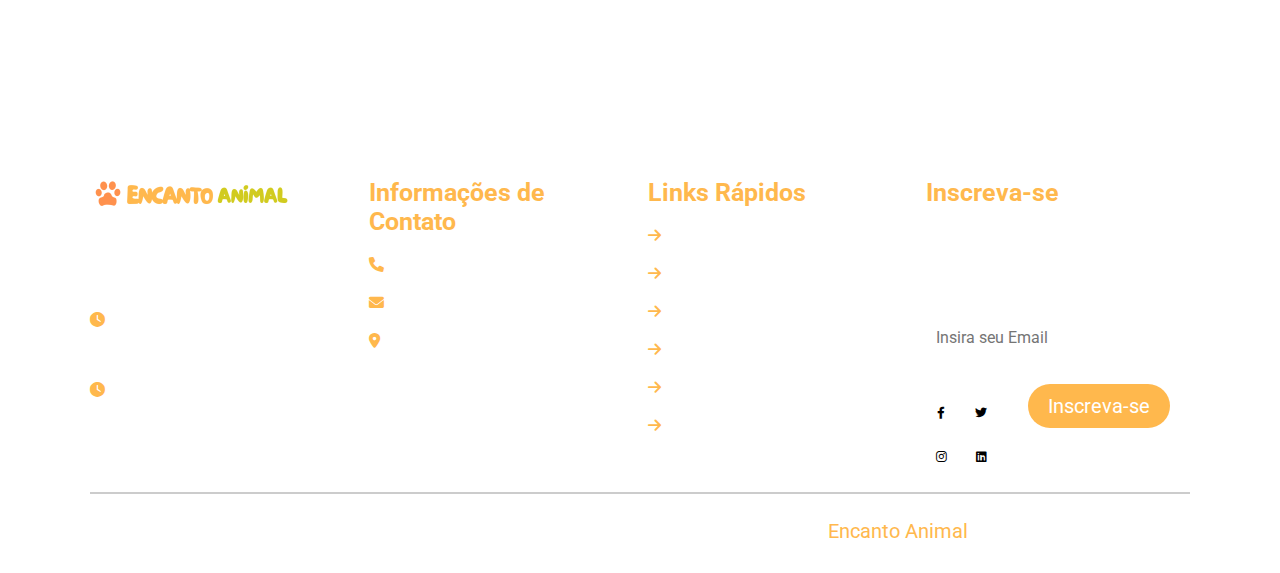
==== commit 830b9611: "finished instalacoes" ====
--- a/index.html
+++ b/index.html
@@ -19,8 +19,8 @@
                 <a href="#home">Início</a>
                 <a href="#about">Sobre</a>
                 <a href="#animais">Animais</a>
+                <a href="#local">Localização</a>
                 <a href="infraestrutura.html">Infraestrutura</a>
-                <a href="#local">Localização</a>
                 <a href="#contato">Contato</a>
             </nav>
             <!-- <div class="icons">
@@ -35,7 +35,7 @@
 
         </section>
 
-        <section class="about" id="about">
+        <section class="about" id="aboutinfra">
 
             <article class="box-container">
 
--- a/styles/style.css
+++ b/styles/style.css
@@ -117,7 +117,7 @@
 .about .box-container{
   text-align: center;
   display: grid;
-  grid-template-columns: repeat(2, 10fr);
+  grid-template-columns: 100vh 100vh;
   gap: 10px;
 
 }
